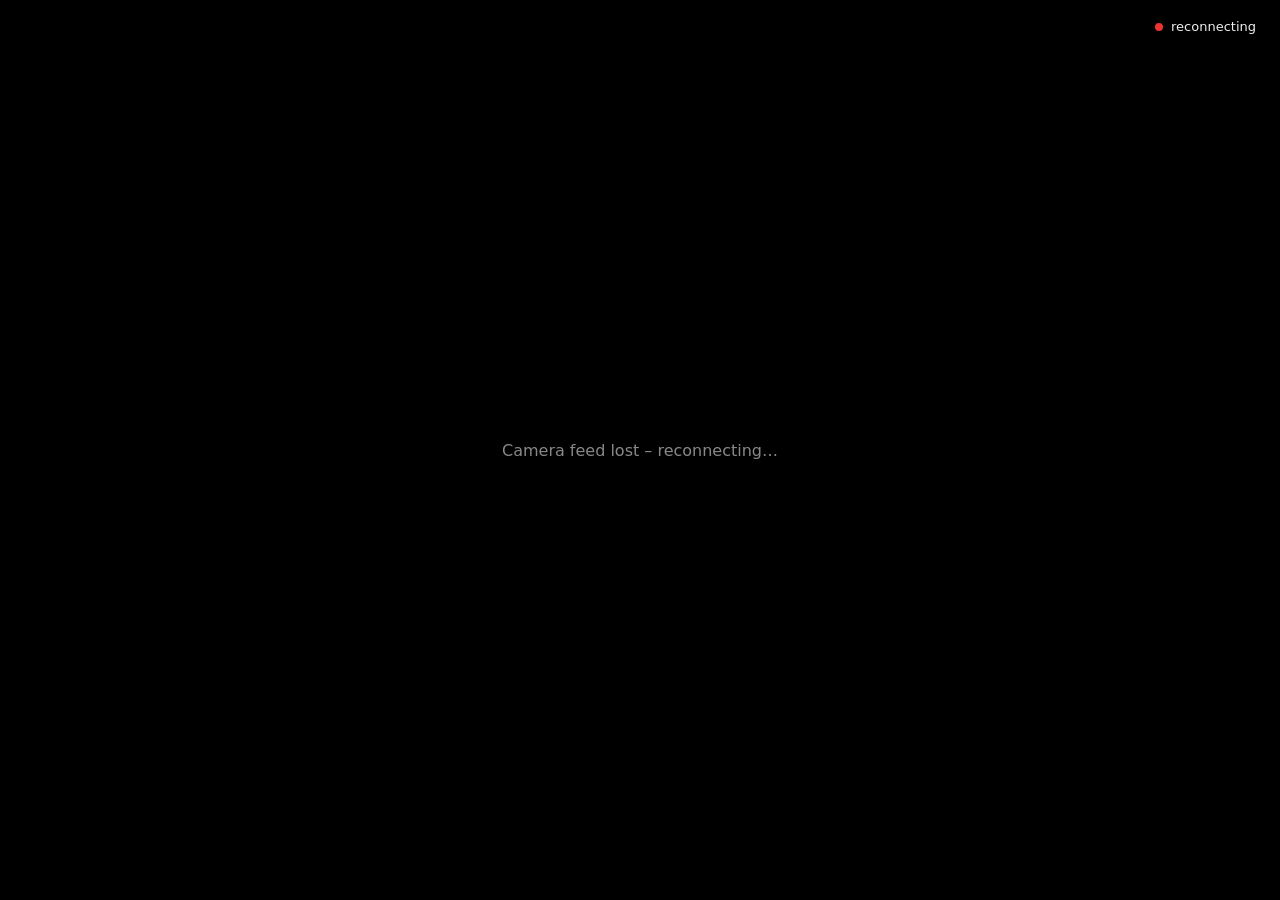
==== src/index.html @ fb7c7792 "Adding the ability to detect a person in the image" ====
<!doctype html>
<html lang="en">
<head>
<meta charset="utf-8">
<meta name="viewport" content="width=device-width, initial-scale=1">
<title>winnie-cam</title>
<style>
  :root { color-scheme: dark; }
  * { box-sizing: border-box; }
  html, body {
    height: 100%;
    margin: 0;
    background: #000;
    overflow: hidden;
  }
  body {
    display: flex;
    align-items: center;
    justify-content: center;
  }
  #feed {
    max-width: 100vw;
    max-height: 100vh;
    width: auto;
    height: auto;
    object-fit: contain;
    background: #000;
  }
  /* Positioned above #feed by DOM order (both non-static-vs-fixed still
     paint in source order among elements of the same stacking context), so
     no z-index bookkeeping is needed anywhere on this page. */
  #overlay {
    position: fixed;
    pointer-events: none;
    display: none;
  }
  #status {
    position: fixed;
    top: 12px;
    right: 12px;
    display: flex;
    align-items: center;
    gap: 8px;
    padding: 6px 12px;
    border-radius: 999px;
    background: rgba(0, 0, 0, 0.55);
    color: #eee;
    font: 13px/1.4 system-ui, sans-serif;
    backdrop-filter: blur(4px);
    transition: opacity 0.3s ease;
  }
  #status.ok { opacity: 0.35; }
  #dot {
    width: 8px;
    height: 8px;
    border-radius: 50%;
    background: #e33;
    transition: background 0.2s ease;
  }
  #status.ok #dot { background: #2ecc71; }
  /* Same recipe as #status, mirrored to the opposite corner. */
  #detect-toggle {
    position: fixed;
    top: 12px;
    left: 12px;
    display: none;
    align-items: center;
    gap: 8px;
    padding: 6px 12px;
    border: 0;
    border-radius: 999px;
    background: rgba(0, 0, 0, 0.55);
    color: #eee;
    font: 13px/1.4 system-ui, sans-serif;
    backdrop-filter: blur(4px);
    cursor: pointer;
    -webkit-tap-highlight-color: transparent;
    transition: opacity 0.3s ease;
  }
  #detect-toggle.on { opacity: 0.35; }
  #detect-dot {
    width: 8px;
    height: 8px;
    border-radius: 50%;
    background: #555;
    transition: background 0.2s ease;
  }
  #detect-toggle.on #detect-dot { background: #2ecc71; }
  #placeholder {
    position: fixed;
    inset: 0;
    display: flex;
    align-items: center;
    justify-content: center;
    color: #888;
    font: 16px system-ui, sans-serif;
    text-align: center;
    padding: 24px;
  }
</style>
</head>
<body>
  <div id="placeholder">Connecting to camera&hellip;</div>
  <img id="feed" alt="" style="display:none">
  <canvas id="overlay"></canvas>
  <div id="status"><span id="dot"></span><span id="label">connecting</span></div>
  <button id="detect-toggle" type="button"><span id="detect-dot"></span><span id="detect-label">detect</span></button>

<script>
(function () {
  const img = document.getElementById('feed');
  const placeholder = document.getElementById('placeholder');
  const status = document.getElementById('status');
  const label = document.getElementById('label');
  const canvas = document.getElementById('overlay');
  const ctx = canvas.getContext('2d');
  const toggle = document.getElementById('detect-toggle');

  const RECONNECT_DELAY_MS = 2000;
  const HEALTH_POLL_MS = 5000;
  const STALE_AFTER_SECS = 6;
  // How long a detection payload is trusted before the overlay clears it -
  // covers a dropped SSE connection that hasn't fired `onerror` yet, so a
  // stale box never sits over live video looking like a current result.
  const DETECTION_STALE_MS = 5000;

  let reconnectTimer = null;

  function setStatus(ok, text) {
    status.classList.toggle('ok', ok);
    label.textContent = text;
  }

  function connect() {
    // Cache-busting query param: an <img> won't re-request the same URL.
    img.src = '/stream.mjpeg?ts=' + Date.now();
  }

  img.addEventListener('load', function () {
    placeholder.style.display = 'none';
    img.style.display = '';
    setStatus(true, 'live');
    drawOverlay();
  });

  img.addEventListener('error', function () {
    img.style.display = 'none';
    placeholder.style.display = '';
    placeholder.textContent = 'Camera feed lost – reconnecting…';
    setStatus(false, 'reconnecting');
    if (reconnectTimer === null) {
      reconnectTimer = setTimeout(function () {
        reconnectTimer = null;
        connect();
      }, RECONNECT_DELAY_MS);
    }
  });

  // A stalled multipart connection doesn't always fire `error` (it can just
  // sit there with no new parts), so also poll /healthz and force a
  // reconnect if frames have stopped arriving. For a baby monitor, a frozen
  // frame that *looks* live is the worst failure mode, so this is worth the
  // extra request.
  async function pollHealth() {
    try {
      const res = await fetch('/healthz', { cache: 'no-store' });
      const data = await res.json();
      if (data.seconds_since_last_frame !== null && data.seconds_since_last_frame > STALE_AFTER_SECS) {
        setStatus(false, 'stale, reconnecting');
        connect();
      }
      // Only show the toggle once the server actually has detection
      // enabled - same poll that already runs every 5s, no extra request.
      // #detect-toggle's own CSS rule sets `display: none`, so clearing
      // the inline style (`= ''`) would just fall back to that rule and
      // never actually show it - it has to be set to the layout value the
      // rest of that rule assumes ('flex', for its `align-items`/`gap`).
      const available = data.detect && data.detect !== 'off';
      toggle.style.display = available ? 'flex' : 'none';
      if (!available && detectOpen()) stopDetect();
    } catch (e) {
      setStatus(false, 'server unreachable');
    }
  }

  // --- Detection overlay -----------------------------------------------
  //
  // The server streams normalized (0..1) box fractions over SSE at
  // /detections; this section's job is entirely coordinate mapping (source
  // frame fraction -> rendered pixel) and the toggle's on/off lifecycle.
  // Boxes are never computed here - only drawn.

  let es = null;
  let lastPayload = null;
  let lastPayloadAt = 0;

  function detectOpen() {
    return es !== null;
  }

  /// Where the *painted* image actually sits, in viewport pixels. #feed is
  /// `max-width:100vw; max-height:100vh; width:auto; height:auto;
  /// object-fit:contain` inside a flex-centered body - with width/height
  /// auto the element box is already aspect-fitted today, but this is
  /// written in the general object-fit:contain form anyway so it keeps
  /// working if that CSS ever changes to e.g. width:100%.
  function imageRect() {
    const r = img.getBoundingClientRect();
    const nw = img.naturalWidth, nh = img.naturalHeight;
    // naturalWidth/height are 0 while a reconnect is in flight, and the
    // element box can be zero-sized before the very first frame paints.
    if (!nw || !nh || !r.width || !r.height) return null;
    const s = Math.min(r.width / nw, r.height / nh);
    const dw = nw * s, dh = nh * s;
    return {
      left: r.left + (r.width - dw) / 2,
      top: r.top + (r.height - dh) / 2,
      width: dw,
      height: dh,
    };
  }

  /// Positions/sizes the canvas over the rendered image and returns that
  /// rect, or null (and hides the canvas) if there's nothing to draw over
  /// yet. `body { overflow: hidden }` means viewport coordinates from
  /// getBoundingClientRect() are usable directly with position:fixed - no
  /// scroll offset to account for.
  function syncCanvas() {
    const rect = imageRect();
    if (!rect) {
      canvas.style.display = 'none';
      return null;
    }
    const dpr = window.devicePixelRatio || 1;
    canvas.style.left = rect.left + 'px';
    canvas.style.top = rect.top + 'px';
    canvas.style.width = rect.width + 'px';
    canvas.style.height = rect.height + 'px';
    const bw = Math.round(rect.width * dpr), bh = Math.round(rect.height * dpr);
    // Assigning width/height clears the canvas - only touch it on a real
    // size change, and only after the CSS size above is already correct.
    if (canvas.width !== bw || canvas.height !== bh) {
      canvas.width = bw;
      canvas.height = bh;
    }
    ctx.setTransform(dpr, 0, 0, dpr, 0, 0); // draw in CSS pixels from here on
    // Same trap as the detect-toggle button: #overlay's own CSS rule sets
    // `display: none`, so clearing the inline style (`= ''`) falls straight
    // back to that rule and the canvas stays invisible - has to be set to
    // an actual displayed value.
    canvas.style.display = 'block';
    return rect;
  }

  function drawOverlay() {
    const rect = syncCanvas();
    if (!rect) return;
    ctx.clearRect(0, 0, rect.width, rect.height);
    if (!lastPayload || !lastPayload.dets) return;

    ctx.lineWidth = 2;
    ctx.strokeStyle = '#2ecc71'; // same green as #status.ok #dot
    ctx.font = '12px system-ui, sans-serif';
    ctx.textBaseline = 'top';

    for (const d of lastPayload.dets) {
      // Normalized 0..1 of the source frame -> rendered pixels. This is
      // exactly why the server normalizes: the client never learns the
      // capture resolution.
      const x = d.x * rect.width, y = d.y * rect.height;
      const w = d.w * rect.width, h = d.h * rect.height;
      ctx.strokeRect(x, y, w, h);

      const text = d.label + ' ' + Math.round(d.score * 100) + '%';
      const textWidth = ctx.measureText(text).width;
      const ty = Math.max(0, y - 16);
      ctx.fillStyle = 'rgba(0,0,0,0.55)';
      ctx.fillRect(x, ty, textWidth + 8, 16);
      ctx.fillStyle = '#eee';
      ctx.fillText(text, x + 4, ty + 2);
    }
  }

  function startDetect() {
    if (es) return;
    es = new EventSource('/detections');
    es.onmessage = function (e) {
      try {
        lastPayload = JSON.parse(e.data);
        lastPayloadAt = Date.now();
        drawOverlay();
      } catch (err) {
        // Malformed payload - ignore this tick rather than throw, an
        // EventSource error handler doesn't fire for a JSON.parse failure.
      }
    };
    es.onerror = function () {
      // EventSource retries on its own; just stop trusting stale boxes
      // until a message arrives again.
      lastPayload = null;
      drawOverlay();
    };
    toggle.classList.add('on');
    try { localStorage.setItem('winnie-detect', '1'); } catch (e) {}
  }

  function stopDetect() {
    if (es) {
      es.close();
      es = null;
    }
    lastPayload = null;
    drawOverlay();
    toggle.classList.remove('on');
    try { localStorage.setItem('winnie-detect', '0'); } catch (e) {}
  }

  toggle.addEventListener('click', function () {
    if (detectOpen()) stopDetect(); else startDetect();
  });

  window.addEventListener('resize', drawOverlay);
  if (window.ResizeObserver) {
    new ResizeObserver(drawOverlay).observe(img); // catches orientation change
  }

  // A backgrounded tab has no business keeping the Pi busy running
  // inference for a phone screen nobody's looking at.
  document.addEventListener('visibilitychange', function () {
    if (document.hidden) {
      if (es) { es.close(); es = null; }
    } else if (toggle.classList.contains('on')) {
      startDetect();
    }
  });

  // Never leave a phantom box sitting over live video if the SSE stream
  // goes quiet without ever firing `onerror`.
  setInterval(function () {
    if (lastPayload && Date.now() - lastPayloadAt > DETECTION_STALE_MS) {
      lastPayload = null;
      drawOverlay();
    }
  }, 1000);

  connect();
  setInterval(pollHealth, HEALTH_POLL_MS);
  pollHealth(); // don't wait 5s for the toggle to first appear

  let restoredOpen = false;
  try { restoredOpen = localStorage.getItem('winnie-detect') === '1'; } catch (e) {}
  if (restoredOpen) startDetect();
})();
</script>
</body>
</html>
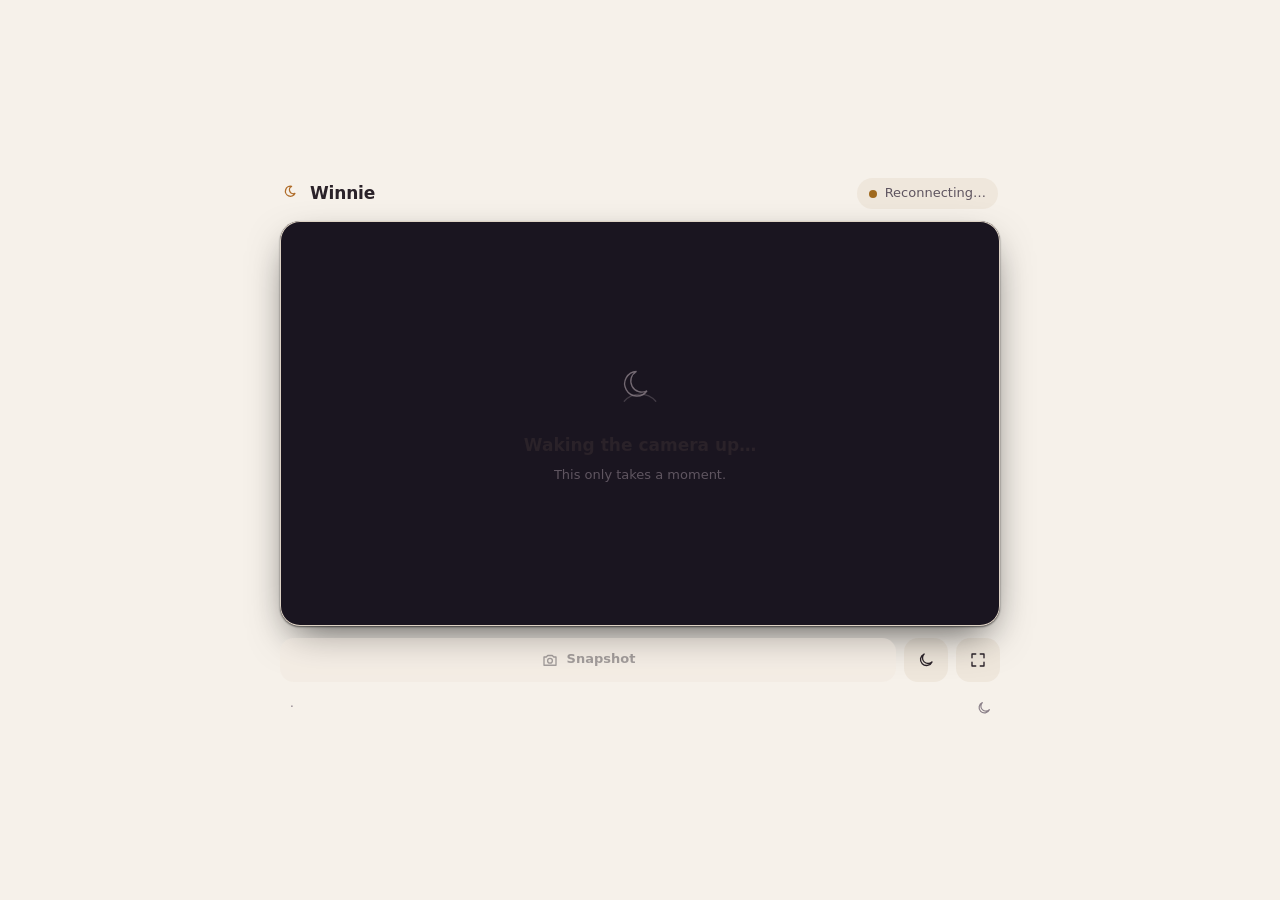
==== commit 0c5a8148: "Redesign viewer UI: warm dark theme, framed card layout Replace the full-bleed black debug page with" ====
--- a/src/index.html
+++ b/src/index.html
@@ -2,119 +2,361 @@
 <html lang="en">
 <head>
 <meta charset="utf-8">
-<meta name="viewport" content="width=device-width, initial-scale=1">
-<title>winnie-cam</title>
+<meta name="viewport" content="width=device-width, initial-scale=1, viewport-fit=cover">
+<meta name="apple-mobile-web-app-capable" content="yes">
+<meta name="apple-mobile-web-app-status-bar-style" content="black-translucent">
+<meta id="theme-color-meta" name="theme-color" content="#14101a">
+<title>Winnie</title>
+<link rel="icon" href="data:image/svg+xml,%3Csvg xmlns='http://www.w3.org/2000/svg' viewBox='0 0 32 32'%3E%3Crect width='32' height='32' rx='8' fill='%2314101a'/%3E%3Cpath d='M20.6 21.8a7 7 0 1 1-4.3-13 8 8 0 0 0 4.3 13z' fill='%23f0b072'/%3E%3C/svg%3E">
 <style>
-  :root { color-scheme: dark; }
+  :root {
+    color-scheme: dark;
+    --bg:          #14101a;
+    --bg-elev:     #1c1722;
+    --surface:     #221c29;
+    --surface-hi:  #2b2431;
+    --stage-bg:    #0d0a11;
+    --line:        #2f2735;
+
+    --text:        #efe6dd;
+    --text-dim:    #b3a79f;
+    --text-faint:  #7d7280;
+
+    --accent:      #f0b072;
+    --accent-hi:   #ffc98d;
+    --accent-wash: rgba(240, 176, 114, .16);
+
+    --ok:          #8fbf9f;
+    --ok-wash:     rgba(143, 191, 159, .28);
+    --warn:        #e0a86a;
+    --warn-wash:   rgba(224, 168, 106, .24);
+    --bad:         #d98b84;
+    --focus:       var(--accent);
+
+    --font: system-ui, -apple-system, "Segoe UI", Roboto, "Helvetica Neue", sans-serif;
+    --fs-xs: .75rem; --fs-sm: .8125rem; --fs-md: .9375rem; --fs-lg: 1.0625rem; --fs-xl: 1.25rem;
+    --sp-1: 4px; --sp-2: 8px; --sp-3: 12px; --sp-4: 16px; --sp-5: 24px; --sp-6: 32px;
+    --r-sm: 10px; --r-md: 14px; --r-lg: 20px; --r-full: 999px;
+    --shadow-card: 0 1px 2px rgba(0,0,0,.55), 0 16px 40px -12px rgba(0,0,0,.7);
+    --dim: 1;
+  }
+
+  /* Manual override wins in both directions; system preference only applies
+     when no override is set (:not([data-theme="dark"]) lets the dark
+     override fall through to :root's own dark tokens above). */
+  :root[data-theme="light"] {
+    color-scheme: light;
+    --bg:#f6f1ea; --bg-elev:#fffaf4; --surface:#efe7dc; --surface-hi:#e6dcd0;
+    --stage-bg:#1a1520; --line:#ddd2c4;
+    --text:#2a2229; --text-dim:#5f5560; --text-faint:#8a7f88;
+    --accent:#b06d2a; --accent-hi:#8f551d; --accent-wash:rgba(176,109,42,.14);
+    --ok:#4a7c5c; --ok-wash:rgba(74,124,92,.20);
+    --warn:#a06a1f; --warn-wash:rgba(160,106,31,.18); --bad:#a4453d;
+  }
+  @media (prefers-color-scheme: light) {
+    :root:not([data-theme="dark"]) {
+      color-scheme: light;
+      --bg:#f6f1ea; --bg-elev:#fffaf4; --surface:#efe7dc; --surface-hi:#e6dcd0;
+      --stage-bg:#1a1520; --line:#ddd2c4;
+      --text:#2a2229; --text-dim:#5f5560; --text-faint:#8a7f88;
+      --accent:#b06d2a; --accent-hi:#8f551d; --accent-wash:rgba(176,109,42,.14);
+      --ok:#4a7c5c; --ok-wash:rgba(74,124,92,.20);
+      --warn:#a06a1f; --warn-wash:rgba(160,106,31,.18); --bad:#a4453d;
+    }
+  }
+
   * { box-sizing: border-box; }
-  html, body {
-    height: 100%;
-    margin: 0;
-    background: #000;
+
+  /* The UA's default `[hidden]{display:none}` rule loses to ANY author
+     `display` declaration (e.g. .btn's `display:inline-flex`), so without
+     !important here, elements toggled via the `hidden` DOM property would
+     stay visible whenever a more specific rule also sets `display`. */
+  [hidden] { display: none !important; }
+
+  html, body { margin: 0; }
+  body {
+    min-height: 100dvh;
+    background: var(--bg);
+    color: var(--text);
+    font: var(--fs-md) / 1.45 var(--font);
+    display: grid;
+    place-items: center;
+    padding: max(var(--sp-4), env(safe-area-inset-top)) var(--sp-4)
+             max(var(--sp-4), env(safe-area-inset-bottom));
+  }
+
+  .app {
+    width: 100%;
+    max-width: 720px;
+    display: grid;
+    gap: var(--sp-3);
+    --chrome-h: 210px;
+    filter: brightness(var(--dim, 1));
+    transition: filter .25s ease;
+  }
+
+  .bar { display: flex; align-items: center; justify-content: space-between; padding: 0 2px; }
+  .brand { display: flex; align-items: center; gap: var(--sp-2); font-size: var(--fs-lg); font-weight: 600; letter-spacing: -.01em; }
+  .brand .mark { color: var(--accent); }
+
+  .status {
+    margin: 0; display: inline-flex; align-items: center; gap: var(--sp-2);
+    padding: 6px 12px; border-radius: var(--r-full);
+    background: var(--surface); color: var(--text-dim);
+    font-size: var(--fs-sm); line-height: 1.4;
+    transition: opacity .3s ease, background .2s ease, color .2s ease;
+  }
+  .status.is-live { opacity: .65; }
+
+  .dot {
+    width: 8px; height: 8px; border-radius: 50%; flex: none;
+    background: var(--text-faint);
+    transition: background .2s ease, box-shadow .2s ease;
+  }
+  #status.is-live .dot { background: var(--ok); box-shadow: 0 0 0 4px var(--ok-wash); }
+  #status.is-wait .dot { background: var(--warn); animation: pulse 1.6s ease-in-out infinite; }
+  #status.is-bad  .dot { background: var(--bad); }
+  .btn.on .dot { background: var(--ok); box-shadow: 0 0 0 4px var(--ok-wash); }
+
+  @keyframes pulse { 0%, 100% { opacity: 1; } 50% { opacity: .4; } }
+
+  /* No transform/scale/zoom may be applied to .stage or anything between it
+     and #feed: getBoundingClientRect() reports post-transform pixels while
+     an absolutely-positioned child's left/top are pre-transform local
+     pixels, so a transform anywhere in this chain would silently desync the
+     detection overlay from the video. Animate opacity instead of scale for
+     any entry transition here. */
+  .stage {
+    position: relative;
+    isolation: isolate;
     overflow: hidden;
-  }
-  body {
-    display: flex;
-    align-items: center;
-    justify-content: center;
-  }
-  #feed {
-    max-width: 100vw;
-    max-height: 100vh;
-    width: auto;
-    height: auto;
-    object-fit: contain;
-    background: #000;
-  }
-  /* Positioned above #feed by DOM order (both non-static-vs-fixed still
-     paint in source order among elements of the same stacking context), so
-     no z-index bookkeeping is needed anywhere on this page. */
-  #overlay {
-    position: fixed;
-    pointer-events: none;
+    aspect-ratio: var(--ar, 16 / 9);
+    width: min(100%, calc((100dvh - var(--chrome-h)) * var(--ar-num, 1.7778)));
+    margin-inline: auto;
+    border-radius: var(--r-lg);
+    background: var(--stage-bg);
+    box-shadow: var(--shadow-card), inset 0 0 0 1px var(--line);
+  }
+  .stage:fullscreen, .stage:-webkit-full-screen, body.immersive .stage {
+    width: 100vw; height: 100dvh; max-width: none; aspect-ratio: auto;
+    border-radius: 0; box-shadow: none; background: #000;
+    filter: brightness(var(--dim, 1)); /* top-layer fullscreen doesn't inherit .app's filter */
+  }
+  body.immersive .stage { position: fixed; inset: 0; z-index: 100; }
+  body.immersive .bar, body.immersive .controls, body.immersive .stats, body.immersive .motion-panel {
     display: none;
   }
-  #status {
-    position: fixed;
-    top: 12px;
-    right: 12px;
-    display: flex;
-    align-items: center;
-    gap: 8px;
-    padding: 6px 12px;
-    border-radius: 999px;
-    background: rgba(0, 0, 0, 0.55);
-    color: #eee;
-    font: 13px/1.4 system-ui, sans-serif;
-    backdrop-filter: blur(4px);
-    transition: opacity 0.3s ease;
-  }
-  #status.ok { opacity: 0.35; }
-  #dot {
-    width: 8px;
-    height: 8px;
-    border-radius: 50%;
-    background: #e33;
-    transition: background 0.2s ease;
-  }
-  #status.ok #dot { background: #2ecc71; }
-  /* Same recipe as #status, mirrored to the opposite corner. */
-  #detect-toggle {
-    position: fixed;
-    top: 12px;
-    left: 12px;
-    display: none;
-    align-items: center;
-    gap: 8px;
-    padding: 6px 12px;
-    border: 0;
-    border-radius: 999px;
-    background: rgba(0, 0, 0, 0.55);
-    color: #eee;
-    font: 13px/1.4 system-ui, sans-serif;
-    backdrop-filter: blur(4px);
-    cursor: pointer;
+
+  #feed { display: block; width: 100%; height: 100%; object-fit: contain; background: var(--stage-bg); }
+  #overlay { position: absolute; top: 0; left: 0; pointer-events: none; }
+
+  .placeholder {
+    position: absolute; inset: 0;
+    display: flex; flex-direction: column; align-items: center; justify-content: center;
+    gap: var(--sp-2); text-align: center; padding: var(--sp-5);
+    color: var(--text-dim);
+  }
+  .placeholder svg { color: var(--text-faint); margin-bottom: var(--sp-2); }
+  .ph-title { margin: 0; font-size: var(--fs-lg); color: var(--text); font-weight: 600; }
+  .ph-sub { margin: 0; font-size: var(--fs-sm); color: var(--text-dim); max-width: 32ch; }
+
+  .stage-btn {
+    position: absolute; top: var(--sp-3); right: var(--sp-3);
+    display: grid; place-items: center; width: 40px; height: 40px;
+    border: 0; border-radius: var(--r-full);
+    background: rgba(10, 8, 13, .55); color: #efe6dd;
+    backdrop-filter: blur(4px); cursor: pointer; -webkit-tap-highlight-color: transparent;
+  }
+
+  .controls { display: flex; gap: var(--sp-2); }
+  .btn {
+    display: inline-flex; align-items: center; justify-content: center; gap: var(--sp-2);
+    min-height: 44px; padding: 0 var(--sp-4); border: 0; border-radius: var(--r-md);
+    background: var(--surface); color: var(--text); font: inherit; font-size: var(--fs-sm); font-weight: 600;
+    text-decoration: none; cursor: pointer; -webkit-tap-highlight-color: transparent;
+    transition: background .15s ease, color .15s ease, opacity .15s ease;
+  }
+  .btn:hover { background: var(--surface-hi); }
+  .btn.on { background: var(--accent-wash); color: var(--accent-hi); }
+  .btn-wide { flex: 1 1 0; }
+  .btn-icon { flex: 0 0 44px; padding: 0; }
+  .btn[aria-disabled="true"] { opacity: .4; pointer-events: none; }
+  .btn[aria-pressed="true"] { background: var(--accent-wash); color: var(--accent-hi); }
+
+  .stats {
+    display: flex; align-items: center; flex-wrap: wrap;
+    padding: 0 2px; font-size: var(--fs-xs); color: var(--text-dim);
+    font-variant-numeric: tabular-nums;
+  }
+  .stat + .stat::before { content: '\00b7'; color: var(--text-faint); margin: 0 var(--sp-2); }
+  .ghost {
+    margin-left: auto; border: 0; background: transparent; color: var(--text-faint); cursor: pointer;
+    display: grid; place-items: center; width: 28px; height: 28px; border-radius: var(--r-full);
     -webkit-tap-highlight-color: transparent;
-    transition: opacity 0.3s ease;
-  }
-  #detect-toggle.on { opacity: 0.35; }
-  #detect-dot {
-    width: 8px;
-    height: 8px;
-    border-radius: 50%;
-    background: #555;
-    transition: background 0.2s ease;
-  }
-  #detect-toggle.on #detect-dot { background: #2ecc71; }
-  #placeholder {
-    position: fixed;
-    inset: 0;
-    display: flex;
-    align-items: center;
-    justify-content: center;
-    color: #888;
-    font: 16px system-ui, sans-serif;
-    text-align: center;
-    padding: 24px;
+  }
+  .ghost:hover { color: var(--text-dim); background: var(--surface); }
+
+  /* Motion rides the same footer stat row as presence, but as a button: it
+     expands/collapses .motion-panel below. Amber, not red/green - "moving"
+     isn't an error state the way a lost stream is, so it shouldn't borrow
+     #status's red/green vocabulary (kept from the original activity panel's
+     design intent). */
+  .motion-btn {
+    display: inline-flex; align-items: center; gap: 6px;
+    border: 0; background: transparent; padding: 0; margin: 0;
+    color: inherit; font: inherit; font-size: var(--fs-xs); cursor: pointer;
+    -webkit-tap-highlight-color: transparent;
+  }
+  .motion-btn .dot { background: var(--text-faint); }
+  .motion-btn.active { color: var(--warn); }
+  .motion-btn.active .dot {
+    background: var(--warn);
+    box-shadow: 0 0 0 4px var(--warn-wash);
+    animation: pulse 1.6s ease-in-out infinite;
+  }
+
+  .motion-panel {
+    background: var(--surface);
+    border-radius: var(--r-md);
+    padding: var(--sp-3) var(--sp-4);
+    box-shadow: var(--shadow-card);
+  }
+  .motion-panel-head {
+    display: flex; align-items: baseline; justify-content: space-between;
+    margin-bottom: var(--sp-2);
+  }
+  .motion-panel-title {
+    margin: 0; font-size: var(--fs-xs); font-weight: 600;
+    text-transform: uppercase; letter-spacing: .04em; color: var(--text-faint);
+  }
+  .motion-total { font-size: var(--fs-xs); color: var(--text-faint); font-variant-numeric: tabular-nums; }
+  #motion-list {
+    list-style: none; margin: 0; padding: 0;
+    display: flex; flex-direction: column; gap: var(--sp-1);
+    max-height: 160px; overflow-y: auto;
+    font-size: var(--fs-sm); color: var(--text-dim);
+    font-variant-numeric: tabular-nums;
+  }
+  #motion-list li.motion-empty { color: var(--text-faint); font-style: italic; }
+
+  :focus-visible { outline: 2px solid var(--focus); outline-offset: 2px; }
+  :focus:not(:focus-visible) { outline: none; }
+
+  @media (prefers-reduced-motion: reduce) {
+    *, ::before, ::after {
+      animation-duration: .01ms !important;
+      animation-iteration-count: 1 !important;
+      transition-duration: .01ms !important;
+    }
   }
 </style>
 </head>
 <body>
-  <div id="placeholder">Connecting to camera&hellip;</div>
-  <img id="feed" alt="" style="display:none">
-  <canvas id="overlay"></canvas>
-  <div id="status"><span id="dot"></span><span id="label">connecting</span></div>
-  <button id="detect-toggle" type="button"><span id="detect-dot"></span><span id="detect-label">detect</span></button>
+  <div class="app">
+    <header class="bar">
+      <div class="brand">
+        <svg class="mark" width="20" height="20" viewBox="0 0 24 24" fill="none" stroke="currentColor" stroke-width="1.6" stroke-linecap="round" stroke-linejoin="round" aria-hidden="true">
+          <path d="M15.5 12.5A6 6 0 1 1 11.5 4a4.7 4.7 0 0 0 4 8.5z"/>
+        </svg>
+        <span>Winnie</span>
+      </div>
+      <p id="status" class="status" role="status" aria-live="polite">
+        <span id="dot" class="dot"></span><span id="label">Connecting&hellip;</span>
+      </p>
+    </header>
+
+    <div id="stage" class="stage">
+      <img id="feed" alt="Live view of Winnie's room" hidden>
+      <canvas id="overlay" aria-hidden="true" hidden></canvas>
+      <div id="placeholder" class="placeholder">
+        <svg width="56" height="56" viewBox="0 0 64 64" fill="none" stroke="currentColor" stroke-width="1.5" stroke-linecap="round" aria-hidden="true">
+          <path d="M40 34A14 14 0 1 1 28 12a11 11 0 0 0 12 22z" opacity=".8"/>
+          <path d="M14 46a24 24 0 0 1 36 0" opacity=".35"/>
+        </svg>
+        <p id="ph-title" class="ph-title">Waking the camera up&hellip;</p>
+        <p id="ph-sub" class="ph-sub">This only takes a moment.</p>
+      </div>
+      <button id="exit-immersive" class="stage-btn" type="button" aria-label="Exit fullscreen" hidden>
+        <svg width="18" height="18" viewBox="0 0 24 24" fill="none" stroke="currentColor" stroke-width="2" stroke-linecap="round" aria-hidden="true"><path d="M6 6l12 12M18 6L6 18"/></svg>
+      </button>
+    </div>
+
+    <div class="controls">
+      <button id="detect-toggle" class="btn btn-wide" type="button" aria-pressed="false" title="Also enables motion alerts" hidden>
+        <span id="detect-dot" class="dot"></span><span id="detect-label">Detect</span>
+      </button>
+      <a id="snap" class="btn btn-wide" href="/snapshot.jpg" download="winnie.jpg" aria-disabled="true">
+        <svg width="18" height="18" viewBox="0 0 24 24" fill="none" stroke="currentColor" stroke-width="1.8" stroke-linecap="round" stroke-linejoin="round" aria-hidden="true">
+          <path d="M4 8h3l2-2h6l2 2h3v11H4z"/><circle cx="12" cy="13" r="3.2"/>
+        </svg>
+        <span>Snapshot</span>
+      </a>
+      <button id="dim" class="btn btn-icon" type="button" aria-pressed="false" aria-label="Dim screen">
+        <svg width="18" height="18" viewBox="0 0 24 24" fill="none" stroke="currentColor" stroke-width="1.8" stroke-linecap="round" stroke-linejoin="round" aria-hidden="true">
+          <path d="M20 14.5A8 8 0 1 1 9.5 4a6.5 6.5 0 0 0 10.5 10.5z"/>
+        </svg>
+      </button>
+      <button id="full" class="btn btn-icon" type="button" aria-pressed="false" aria-label="Fullscreen">
+        <svg width="18" height="18" viewBox="0 0 24 24" fill="none" stroke="currentColor" stroke-width="1.8" stroke-linecap="round" stroke-linejoin="round" aria-hidden="true">
+          <path d="M4 9V4h5M20 9V4h-5M4 15v5h5M20 15v5h-5"/>
+        </svg>
+      </button>
+    </div>
+
+    <footer class="stats">
+      <span id="stat-since" class="stat"></span>
+      <span id="stat-fps" class="stat" hidden></span>
+      <span id="stat-viewers" class="stat"></span>
+      <span id="stat-presence" class="stat" hidden></span>
+      <span id="motion-wrap" class="stat" hidden>
+        <button id="stat-motion" class="motion-btn" type="button" aria-expanded="false" aria-controls="motion-panel">
+          <span id="motion-dot" class="dot"></span><span id="motion-label">Still</span>
+        </button>
+      </span>
+      <button id="theme" class="ghost" type="button" aria-label="Switch to light theme">
+        <svg width="16" height="16" viewBox="0 0 24 24" fill="none" stroke="currentColor" stroke-width="1.8" stroke-linecap="round" stroke-linejoin="round" aria-hidden="true">
+          <path d="M20 14.5A8 8 0 1 1 9.5 4a6.5 6.5 0 0 0 10.5 10.5z"/>
+        </svg>
+      </button>
+    </footer>
+
+    <div id="motion-panel" class="motion-panel" role="region" aria-label="Recent motion activity" hidden>
+      <div class="motion-panel-head">
+        <p class="motion-panel-title">Recent activity</p>
+        <span id="motion-total" class="motion-total"></span>
+      </div>
+      <ul id="motion-list"><li class="motion-empty">No motion yet</li></ul>
+    </div>
+  </div>
 
 <script>
 (function () {
+  const stage = document.getElementById('stage');
   const img = document.getElementById('feed');
   const placeholder = document.getElementById('placeholder');
-  const status = document.getElementById('status');
+  const phTitle = document.getElementById('ph-title');
+  const phSub = document.getElementById('ph-sub');
+  const statusEl = document.getElementById('status');
   const label = document.getElementById('label');
   const canvas = document.getElementById('overlay');
   const ctx = canvas.getContext('2d');
   const toggle = document.getElementById('detect-toggle');
+  const exitImmersiveBtn = document.getElementById('exit-immersive');
+  const snap = document.getElementById('snap');
+  const dimBtn = document.getElementById('dim');
+  const fullBtn = document.getElementById('full');
+  const themeBtn = document.getElementById('theme');
+  const themeColorMeta = document.getElementById('theme-color-meta');
+  const statSince = document.getElementById('stat-since');
+  const statFps = document.getElementById('stat-fps');
+  const statViewers = document.getElementById('stat-viewers');
+  const statPresence = document.getElementById('stat-presence');
+  const motionWrap = document.getElementById('motion-wrap');
+  const motionBtn = document.getElementById('stat-motion');
+  const motionLabel = document.getElementById('motion-label');
+  const motionPanel = document.getElementById('motion-panel');
+  const motionList = document.getElementById('motion-list');
+  const motionTotal = document.getElementById('motion-total');
 
   const RECONNECT_DELAY_MS = 2000;
   const HEALTH_POLL_MS = 5000;
@@ -125,10 +367,31 @@
   const DETECTION_STALE_MS = 5000;
 
   let reconnectTimer = null;
-
-  function setStatus(ok, text) {
-    status.classList.toggle('ok', ok);
-    label.textContent = text;
+  let hadFrames = false;
+  let zeroFramesSince = null;
+
+  const PH = {
+    waking:      { title: 'Waking the camera up…', sub: 'This only takes a moment.' },
+    lost:        { title: 'Lost the picture', sub: 'Reconnecting on its own — hang tight.' },
+    noCamera:    { title: 'No camera picture yet', sub: 'The camera may still be starting, or unplugged.' },
+    unreachable: { title: 'Can’t reach the monitor', sub: 'Check that the Pi is on and you’re on the same Wi-Fi.' },
+  };
+  function setPlaceholder(title, sub) {
+    phTitle.textContent = title;
+    phSub.textContent = sub;
+  }
+
+  const STATES = {
+    connecting:   { text: 'Connecting…',                   cls: 'is-wait' },
+    live:         { text: 'Live',                               cls: 'is-live' },
+    reconnecting: { text: 'Reconnecting…',                 cls: 'is-wait' },
+    stale:        { text: 'Feed stalled — retrying…', cls: 'is-wait' },
+    offline:      { text: 'Can’t reach the camera',        cls: 'is-bad'  },
+  };
+  function setStatus(key) {
+    const s = STATES[key] || STATES.connecting;
+    statusEl.className = 'status ' + s.cls;
+    label.textContent = s.text;
   }
 
   function connect() {
@@ -137,17 +400,25 @@
   }
 
   img.addEventListener('load', function () {
-    placeholder.style.display = 'none';
-    img.style.display = '';
-    setStatus(true, 'live');
+    placeholder.hidden = true;
+    img.hidden = false;
+    setStatus('live');
+    hadFrames = true;
+    if (img.naturalWidth && img.naturalHeight) {
+      stage.style.setProperty('--ar', img.naturalWidth + ' / ' + img.naturalHeight);
+      stage.style.setProperty('--ar-num', String(img.naturalWidth / img.naturalHeight));
+    }
     drawOverlay();
   });
 
   img.addEventListener('error', function () {
-    img.style.display = 'none';
-    placeholder.style.display = '';
-    placeholder.textContent = 'Camera feed lost – reconnecting…';
-    setStatus(false, 'reconnecting');
+    img.hidden = true;
+    placeholder.hidden = false;
+    setPlaceholder(
+      hadFrames ? PH.lost.title : PH.waking.title,
+      hadFrames ? PH.lost.sub : PH.waking.sub
+    );
+    setStatus('reconnecting');
     if (reconnectTimer === null) {
       reconnectTimer = setTimeout(function () {
         reconnectTimer = null;
@@ -165,22 +436,96 @@
     try {
       const res = await fetch('/healthz', { cache: 'no-store' });
       const data = await res.json();
+      updateStats(data);
+
+      if (data.frames_captured > 0) {
+        hadFrames = true;
+        zeroFramesSince = null;
+      } else if (zeroFramesSince === null) {
+        zeroFramesSince = Date.now();
+      }
+      snap.setAttribute('aria-disabled', data.frames_captured > 0 ? 'false' : 'true');
+
       if (data.seconds_since_last_frame !== null && data.seconds_since_last_frame > STALE_AFTER_SECS) {
-        setStatus(false, 'stale, reconnecting');
+        setStatus('stale');
+        setPlaceholder(
+          hadFrames ? PH.lost.title : PH.waking.title,
+          hadFrames ? PH.lost.sub : PH.waking.sub
+        );
+        img.hidden = true;
+        placeholder.hidden = false;
         connect();
+      } else if (data.frames_captured === 0 && zeroFramesSince !== null && Date.now() - zeroFramesSince > 15000) {
+        setPlaceholder(PH.noCamera.title, PH.noCamera.sub);
       }
-      // Only show the toggle once the server actually has detection
-      // enabled - same poll that already runs every 5s, no extra request.
-      // #detect-toggle's own CSS rule sets `display: none`, so clearing
-      // the inline style (`= ''`) would just fall back to that rule and
-      // never actually show it - it has to be set to the layout value the
-      // rest of that rule assumes ('flex', for its `align-items`/`gap`).
-      const available = data.detect && data.detect !== 'off';
-      toggle.style.display = available ? 'flex' : 'none';
+
+      // Only show the toggle once the server actually has a usable model -
+      // same poll that already runs every 5s, no extra request. Deliberately
+      // *not* `data.detect !== 'off'`: that would also count 'loading' and
+      // 'error' as available, and a model that failed to load never sends
+      // a single box - the toggle would look functional but do nothing.
+      const available = data.detect === 'ready';
+      toggle.hidden = !available;
       if (!available && detectOpen()) stopDetect();
+
+      // Motion has no separate flag server-side - it rides along with
+      // person detection (see --detect's help text) - so it uses the same
+      // `available` gate as the toggle above rather than its own check.
+      motionWrap.hidden = !available;
+      if (available) {
+        setMotionState(data.motion === 'active');
+        motionTotal.textContent = data.motion_events > 0 ? data.motion_events + ' total' : '';
+      } else {
+        motionPanel.hidden = true;
+        motionBtn.setAttribute('aria-expanded', 'false');
+      }
     } catch (e) {
-      setStatus(false, 'server unreachable');
-    }
+      setStatus('offline');
+      setPlaceholder(PH.unreachable.title, PH.unreachable.sub);
+      img.hidden = true;
+      placeholder.hidden = false;
+    }
+  }
+
+  // --- Footer stats -------------------------------------------------------
+
+  let fpsPrev = null; // { frames, t }
+  function fmtFps(framesCaptured) {
+    const now = Date.now();
+    let text = '';
+    if (fpsPrev) {
+      const dt = (now - fpsPrev.t) / 1000;
+      const df = framesCaptured - fpsPrev.frames;
+      if (dt > 0 && df >= 0) text = Math.round(df / dt) + ' fps';
+    }
+    fpsPrev = { frames: framesCaptured, t: now };
+    return text;
+  }
+
+  function fmtSince(uptimeSecs) {
+    if (uptimeSecs < 60) return 'Just started';
+    if (uptimeSecs >= 86400) {
+      const d = Math.floor(uptimeSecs / 86400);
+      const h = Math.floor((uptimeSecs % 86400) / 3600);
+      return 'Watching for ' + d + 'd' + (h ? ' ' + h + 'h' : '');
+    }
+    const start = new Date(Date.now() - uptimeSecs * 1000);
+    return 'Watching since ' + start.toLocaleTimeString([], { hour: 'numeric', minute: '2-digit' });
+  }
+
+  function updateStats(data) {
+    statSince.textContent = fmtSince(data.uptime_secs);
+    const fps = fmtFps(data.frames_captured);
+    statFps.textContent = fps;
+    statFps.hidden = !fps;
+    const v = data.subscribers;
+    statViewers.textContent = v === 1 ? '1 viewer' : v + ' viewers';
+  }
+
+  function setPresence(dets) {
+    if (!detectOpen()) { statPresence.hidden = true; return; }
+    statPresence.hidden = false;
+    statPresence.textContent = dets ? (dets.length ? 'person detected' : 'no person detected') : 'checking…';
   }
 
   // --- Detection overlay -----------------------------------------------
@@ -198,37 +543,49 @@
     return es !== null;
   }
 
-  /// Where the *painted* image actually sits, in viewport pixels. #feed is
-  /// `max-width:100vw; max-height:100vh; width:auto; height:auto;
-  /// object-fit:contain` inside a flex-centered body - with width/height
-  /// auto the element box is already aspect-fitted today, but this is
-  /// written in the general object-fit:contain form anyway so it keeps
-  /// working if that CSS ever changes to e.g. width:100%.
+  let paintTokens = null;
+  function readPaintTokens() {
+    const cs = getComputedStyle(document.documentElement);
+    paintTokens = {
+      ok: cs.getPropertyValue('--ok').trim() || '#8fbf9f',
+      text: cs.getPropertyValue('--text').trim() || '#efe6dd',
+    };
+  }
+
+  /// Painted-image rect in coordinates local to #stage - assignable straight
+  /// to an absolutely-positioned child's left/top. Both source rects come
+  /// from getBoundingClientRect (viewport space), so their difference is
+  /// scroll-independent; that's what lets the page scroll instead of forcing
+  /// `overflow:hidden` on body. clientLeft/clientTop subtract any stage
+  /// border, because an abspos child is placed against the *padding* box
+  /// while getBoundingClientRect reports the *border* box.
+  ///
+  /// The object-fit:contain term is NOT vestigial: normal layout matches the
+  /// stage's aspect-ratio to the frame's so it evaluates to zero, but
+  /// fullscreen/immersive give the stage the screen's ratio and this is the
+  /// only thing that keeps boxes aligned there.
   function imageRect() {
+    const nw = img.naturalWidth, nh = img.naturalHeight;
+    if (!nw || !nh) return null;
     const r = img.getBoundingClientRect();
-    const nw = img.naturalWidth, nh = img.naturalHeight;
-    // naturalWidth/height are 0 while a reconnect is in flight, and the
-    // element box can be zero-sized before the very first frame paints.
-    if (!nw || !nh || !r.width || !r.height) return null;
+    const sr = stage.getBoundingClientRect();
+    if (!r.width || !r.height) return null;
     const s = Math.min(r.width / nw, r.height / nh);
     const dw = nw * s, dh = nh * s;
     return {
-      left: r.left + (r.width - dw) / 2,
-      top: r.top + (r.height - dh) / 2,
+      left: (r.left - sr.left - stage.clientLeft) + (r.width - dw) / 2,
+      top: (r.top - sr.top - stage.clientTop) + (r.height - dh) / 2,
       width: dw,
       height: dh,
     };
   }
 
   /// Positions/sizes the canvas over the rendered image and returns that
-  /// rect, or null (and hides the canvas) if there's nothing to draw over
-  /// yet. `body { overflow: hidden }` means viewport coordinates from
-  /// getBoundingClientRect() are usable directly with position:fixed - no
-  /// scroll offset to account for.
+  /// rect, or null (and hides the canvas) if there's nothing to draw over yet.
   function syncCanvas() {
     const rect = imageRect();
     if (!rect) {
-      canvas.style.display = 'none';
+      canvas.hidden = true;
       return null;
     }
     const dpr = window.devicePixelRatio || 1;
@@ -244,24 +601,23 @@
       canvas.height = bh;
     }
     ctx.setTransform(dpr, 0, 0, dpr, 0, 0); // draw in CSS pixels from here on
-    // Same trap as the detect-toggle button: #overlay's own CSS rule sets
-    // `display: none`, so clearing the inline style (`= ''`) falls straight
-    // back to that rule and the canvas stays invisible - has to be set to
-    // an actual displayed value.
-    canvas.style.display = 'block';
+    canvas.hidden = false;
     return rect;
   }
 
   function drawOverlay() {
     const rect = syncCanvas();
+    setPresence(lastPayload && lastPayload.dets);
     if (!rect) return;
     ctx.clearRect(0, 0, rect.width, rect.height);
     if (!lastPayload || !lastPayload.dets) return;
+    if (!paintTokens) readPaintTokens();
 
     ctx.lineWidth = 2;
-    ctx.strokeStyle = '#2ecc71'; // same green as #status.ok #dot
+    ctx.strokeStyle = paintTokens.ok;
     ctx.font = '12px system-ui, sans-serif';
     ctx.textBaseline = 'top';
+    const hasRound = typeof ctx.roundRect === 'function';
 
     for (const d of lastPayload.dets) {
       // Normalized 0..1 of the source frame -> rendered pixels. This is
@@ -269,17 +625,113 @@
       // capture resolution.
       const x = d.x * rect.width, y = d.y * rect.height;
       const w = d.w * rect.width, h = d.h * rect.height;
-      ctx.strokeRect(x, y, w, h);
+      ctx.beginPath();
+      if (hasRound) ctx.roundRect(x, y, w, h, 6); else ctx.rect(x, y, w, h);
+      ctx.stroke();
 
       const text = d.label + ' ' + Math.round(d.score * 100) + '%';
       const textWidth = ctx.measureText(text).width;
-      const ty = Math.max(0, y - 16);
+      const ty = Math.max(0, y - 18);
       ctx.fillStyle = 'rgba(0,0,0,0.55)';
-      ctx.fillRect(x, ty, textWidth + 8, 16);
-      ctx.fillStyle = '#eee';
+      ctx.beginPath();
+      if (hasRound) ctx.roundRect(x, ty, textWidth + 8, 16, 4); else ctx.rect(x, ty, textWidth + 8, 16);
+      ctx.fill();
+      ctx.fillStyle = paintTokens.text;
       ctx.fillText(text, x + 4, ty + 2);
     }
   }
+
+  // --- Motion (activity) --------------------------------------------------
+  //
+  // The server streams motion_started/motion_stopped events over SSE at
+  // /events, plus a `snapshot` event on connect carrying recent history from
+  // its ring buffer. This section only renders what the server decided -
+  // all the debouncing/thresholding happens server-side. Motion has no
+  // switch of its own (see --detect's help text), so its SSE connection
+  // rides the Detect toggle's lifecycle below rather than getting a second
+  // button.
+
+  const MAX_MOTION_ITEMS = 6;
+  let eventsSource = null;
+  let motionEvents = [];
+
+  function formatClockTime(unixMs) {
+    return new Date(unixMs).toLocaleTimeString([], {
+      hour: 'numeric', minute: '2-digit', second: '2-digit',
+    });
+  }
+
+  function formatMotionDuration(ms) {
+    if (ms < 1000) return ms + 'ms';
+    const s = ms / 1000;
+    return (s >= 10 ? Math.round(s) : s.toFixed(1)) + 's';
+  }
+
+  function renderMotionList() {
+    motionList.innerHTML = '';
+    if (motionEvents.length === 0) {
+      const li = document.createElement('li');
+      li.className = 'motion-empty';
+      li.textContent = 'No motion yet';
+      motionList.appendChild(li);
+      return;
+    }
+    // Newest first, capped so the list can't grow without bound.
+    const recent = motionEvents.slice(-MAX_MOTION_ITEMS).reverse();
+    for (const e of recent) {
+      const li = document.createElement('li');
+      li.textContent = e.kind === 'started'
+        ? formatClockTime(e.at) + ' — started moving'
+        : formatClockTime(e.at) + ' — settled (' + formatMotionDuration(e.duration_ms || 0) + ')';
+      motionList.appendChild(li);
+    }
+  }
+
+  function setMotionState(active) {
+    motionBtn.classList.toggle('active', active);
+    motionLabel.textContent = active ? 'Moving' : 'Still';
+  }
+
+  function startEvents() {
+    if (eventsSource) return;
+    eventsSource = new EventSource('/events');
+    eventsSource.addEventListener('snapshot', function (e) {
+      try {
+        const data = JSON.parse(e.data);
+        motionEvents = Array.isArray(data.events) ? data.events : [];
+        renderMotionList();
+        const last = motionEvents[motionEvents.length - 1];
+        setMotionState(!!last && last.kind === 'started');
+      } catch (err) {
+        // Malformed payload - ignore this tick.
+      }
+    });
+    eventsSource.addEventListener('motion', function (e) {
+      try {
+        const ev = JSON.parse(e.data);
+        motionEvents.push(ev);
+        if (motionEvents.length > 50) motionEvents.shift();
+        renderMotionList();
+        setMotionState(ev.kind === 'started');
+      } catch (err) {
+        // Malformed payload - ignore this tick.
+      }
+    });
+    // EventSource retries connections on its own; nothing to do here.
+    eventsSource.onerror = function () {};
+  }
+
+  function stopEvents() {
+    if (eventsSource) {
+      eventsSource.close();
+      eventsSource = null;
+    }
+  }
+
+  motionBtn.addEventListener('click', function () {
+    motionPanel.hidden = !motionPanel.hidden;
+    motionBtn.setAttribute('aria-expanded', motionPanel.hidden ? 'false' : 'true');
+  });
 
   function startDetect() {
     if (es) return;
@@ -301,6 +753,9 @@
       drawOverlay();
     };
     toggle.classList.add('on');
+    toggle.setAttribute('aria-pressed', 'true');
+    setPresence(null);
+    startEvents();
     try { localStorage.setItem('winnie-detect', '1'); } catch (e) {}
   }
 
@@ -312,6 +767,8 @@
     lastPayload = null;
     drawOverlay();
     toggle.classList.remove('on');
+    toggle.setAttribute('aria-pressed', 'false');
+    stopEvents();
     try { localStorage.setItem('winnie-detect', '0'); } catch (e) {}
   }
 
@@ -321,14 +778,18 @@
 
   window.addEventListener('resize', drawOverlay);
   if (window.ResizeObserver) {
-    new ResizeObserver(drawOverlay).observe(img); // catches orientation change
-  }
+    new ResizeObserver(drawOverlay).observe(stage); // catches orientation change
+  }
+  document.addEventListener('fullscreenchange', function () { syncFullBtn(); drawOverlay(); });
+  document.addEventListener('webkitfullscreenchange', function () { syncFullBtn(); drawOverlay(); });
 
   // A backgrounded tab has no business keeping the Pi busy running
-  // inference for a phone screen nobody's looking at.
+  // inference for a phone screen nobody's looking at, or holding open an
+  // events connection nobody can see either.
   document.addEventListener('visibilitychange', function () {
     if (document.hidden) {
       if (es) { es.close(); es = null; }
+      stopEvents();
     } else if (toggle.classList.contains('on')) {
       startDetect();
     }
@@ -343,6 +804,128 @@
     }
   }, 1000);
 
+  // --- Fullscreen / immersive fallback ------------------------------------
+  // iPhone Safari implements no Element.requestFullscreen at all, so the
+  // CSS `.immersive` fallback is the primary path on the primary device,
+  // not a rare edge case.
+
+  function syncFullBtn() {
+    const active = !!(document.fullscreenElement || document.webkitFullscreenElement) ||
+      document.body.classList.contains('immersive');
+    fullBtn.setAttribute('aria-pressed', active ? 'true' : 'false');
+    exitImmersiveBtn.hidden = !active;
+  }
+
+  function toggleImmersive() {
+    const fsEl = document.fullscreenElement || document.webkitFullscreenElement;
+    if (fsEl) {
+      (document.exitFullscreen || document.webkitExitFullscreen).call(document);
+      return;
+    }
+    if (document.body.classList.contains('immersive')) {
+      document.body.classList.remove('immersive');
+      syncFullBtn();
+      drawOverlay();
+      return;
+    }
+    if (stage.requestFullscreen) {
+      stage.requestFullscreen().catch(function () {
+        document.body.classList.add('immersive');
+        syncFullBtn();
+        drawOverlay();
+      });
+    } else if (stage.webkitRequestFullscreen) {
+      stage.webkitRequestFullscreen();
+    } else {
+      document.body.classList.add('immersive');
+      syncFullBtn();
+      drawOverlay();
+    }
+  }
+  fullBtn.addEventListener('click', toggleImmersive);
+  exitImmersiveBtn.addEventListener('click', toggleImmersive);
+
+  // --- Dim / night mode ----------------------------------------------------
+
+  const DIM_LEVELS = [1, 0.6, 0.35];
+  const DIM_LABELS = ['Dim screen', 'Dim: low', 'Dim: lowest'];
+  let dimIdx = 0;
+  function applyDim() {
+    document.documentElement.style.setProperty('--dim', DIM_LEVELS[dimIdx]);
+    dimBtn.setAttribute('aria-pressed', dimIdx !== 0 ? 'true' : 'false');
+    dimBtn.setAttribute('aria-label', DIM_LABELS[dimIdx]);
+    dimBtn.classList.toggle('on', dimIdx !== 0);
+  }
+  function initDim() {
+    try {
+      const saved = parseInt(localStorage.getItem('winnie-dim') || '0', 10);
+      if (saved >= 0 && saved < DIM_LEVELS.length) dimIdx = saved;
+    } catch (e) {}
+    applyDim();
+  }
+  dimBtn.addEventListener('click', function () {
+    dimIdx = (dimIdx + 1) % DIM_LEVELS.length;
+    applyDim();
+    try { localStorage.setItem('winnie-dim', String(dimIdx)); } catch (e) {}
+  });
+
+  // --- Theme -----------------------------------------------------------
+
+  function resolvedIsLight() {
+    const attr = document.documentElement.getAttribute('data-theme');
+    if (attr) return attr === 'light';
+    try { return matchMedia('(prefers-color-scheme: light)').matches; } catch (e) { return false; }
+  }
+  function syncThemeColor() {
+    themeColorMeta.setAttribute('content', resolvedIsLight() ? '#f6f1ea' : '#14101a');
+    themeBtn.setAttribute('aria-label', resolvedIsLight() ? 'Switch to dark theme' : 'Switch to light theme');
+  }
+  function setTheme(mode) {
+    if (mode) document.documentElement.setAttribute('data-theme', mode);
+    else document.documentElement.removeAttribute('data-theme');
+    try {
+      if (mode) localStorage.setItem('winnie-theme', mode);
+      else localStorage.removeItem('winnie-theme');
+    } catch (e) {}
+    syncThemeColor();
+    readPaintTokens();
+    drawOverlay();
+  }
+  function initTheme() {
+    let saved = null;
+    try { saved = localStorage.getItem('winnie-theme'); } catch (e) {}
+    if (saved === 'light' || saved === 'dark') document.documentElement.setAttribute('data-theme', saved);
+    syncThemeColor();
+    try {
+      matchMedia('(prefers-color-scheme: light)').addEventListener('change', function () {
+        if (!document.documentElement.getAttribute('data-theme')) {
+          syncThemeColor();
+          readPaintTokens();
+          drawOverlay();
+        }
+      });
+    } catch (e) {}
+  }
+  themeBtn.addEventListener('click', function () {
+    setTheme(resolvedIsLight() ? 'dark' : 'light');
+  });
+
+  // --- Snapshot ----------------------------------------------------------
+
+  function tsSlug() {
+    const d = new Date();
+    const pad = function (n) { return String(n).padStart(2, '0'); };
+    return d.getFullYear() + pad(d.getMonth() + 1) + pad(d.getDate()) + '-' +
+      pad(d.getHours()) + pad(d.getMinutes()) + pad(d.getSeconds());
+  }
+  snap.addEventListener('click', function (e) {
+    if (snap.getAttribute('aria-disabled') === 'true') { e.preventDefault(); return; }
+    snap.href = '/snapshot.jpg?ts=' + Date.now();
+    snap.download = 'winnie-' + tsSlug() + '.jpg';
+  });
+
+  // --- Bootstrap -----------------------------------------------------------
+
   connect();
   setInterval(pollHealth, HEALTH_POLL_MS);
   pollHealth(); // don't wait 5s for the toggle to first appear
@@ -350,6 +933,30 @@
   let restoredOpen = false;
   try { restoredOpen = localStorage.getItem('winnie-detect') === '1'; } catch (e) {}
   if (restoredOpen) startDetect();
+
+  initTheme();
+  initDim();
+  readPaintTokens();
+  syncFullBtn();
+
+  if (location.search.includes('debug')) {
+    window.__winnie = {
+      setStatus: setStatus,
+      setPlaceholder: setPlaceholder,
+      updateStats: updateStats,
+      fake: function (dets) {
+        lastPayload = { w: 1, h: 1, seq: 0, ms: 0, dets: dets };
+        lastPayloadAt = Date.now();
+        drawOverlay();
+      },
+      fakeMotion: function (kind, extra) {
+        const ev = Object.assign({ seq: 0, kind: kind, at: Date.now() }, extra || {});
+        motionEvents.push(ev);
+        renderMotionList();
+        setMotionState(kind === 'started');
+      },
+    };
+  }
 })();
 </script>
 </body>
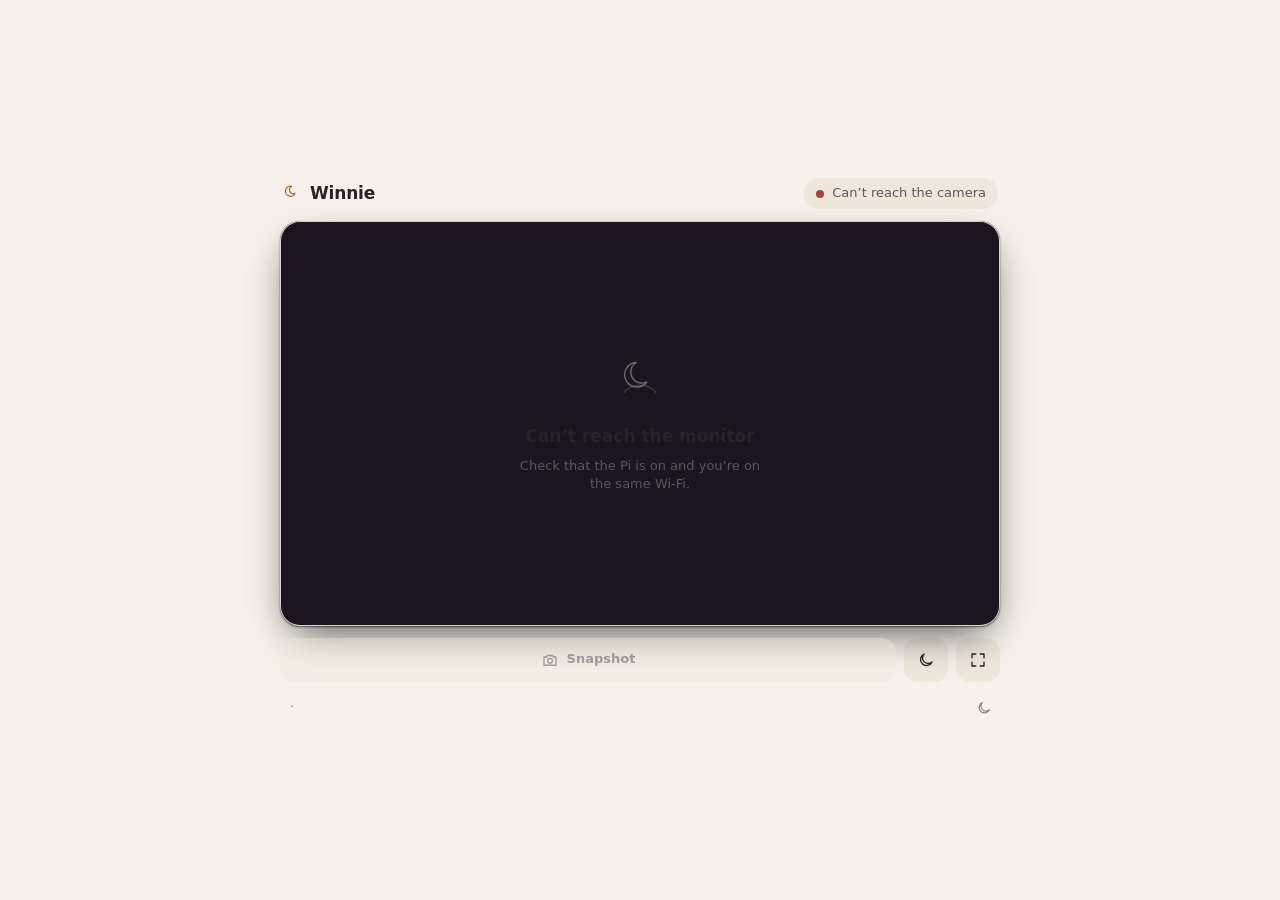
==== commit 50c8210f: "Updating index.html to alert when motion starts to the user with audio and a banner over the video p" ====
--- a/src/index.html
+++ b/src/index.html
@@ -239,6 +239,64 @@
   }
   #motion-list li.motion-empty { color: var(--text-faint); font-style: italic; }
 
+  /* Mute toggle lives in the activity panel's head rather than the main
+     control bar - it's only relevant once you're already looking at motion,
+     and keeps the control bar from growing a button most sessions won't
+     touch. */
+  .alert-sound-btn {
+    display: inline-flex; align-items: center; justify-content: center;
+    width: 24px; height: 24px; margin-left: var(--sp-2);
+    border: 0; border-radius: var(--r-full); background: transparent;
+    color: var(--text-faint); cursor: pointer; -webkit-tap-highlight-color: transparent;
+  }
+  .alert-sound-btn:hover { color: var(--text-dim); background: var(--surface-hi); }
+  .alert-sound-btn[aria-pressed="true"] { color: var(--warn); }
+
+  /* The alert lives inside .stage (not the footer) so it survives fullscreen
+     and the iOS .immersive fallback, both of which hide .bar/.controls/.stats
+     (see body.immersive above) but not .stage's own children. Pinned to the
+     bottom - the top-right corner is already #exit-immersive's spot. Only
+     opacity is animated: no transform may touch .stage or anything between
+     it and #feed without desyncing the detection overlay (see the .stage
+     comment above). */
+  .motion-alert {
+    position: absolute; left: var(--sp-3); right: var(--sp-3); bottom: var(--sp-3);
+    z-index: 2;
+    display: flex; align-items: center; gap: var(--sp-3);
+    padding: var(--sp-3) var(--sp-4);
+    border-radius: var(--r-md);
+    background: var(--surface); box-shadow: var(--shadow-card), inset 0 0 0 1px var(--warn-wash);
+    backdrop-filter: blur(4px);
+    animation: alert-in .2s ease-out;
+  }
+  @keyframes alert-in { from { opacity: 0; } to { opacity: 1; } }
+  .motion-alert-dot {
+    flex: none; width: 10px; height: 10px; border-radius: var(--r-full);
+    background: var(--warn); box-shadow: 0 0 0 4px var(--warn-wash);
+    animation: pulse 1.6s ease-in-out infinite;
+  }
+  .motion-alert-text {
+    flex: 1; margin: 0; font-size: var(--fs-sm); font-weight: 600; color: var(--text);
+  }
+  .motion-alert-btn {
+    flex: none; min-height: 36px; padding: 0 var(--sp-4); border: 0; border-radius: var(--r-md);
+    background: var(--warn); color: var(--bg); font: inherit; font-size: var(--fs-sm); font-weight: 700;
+    cursor: pointer; -webkit-tap-highlight-color: transparent;
+  }
+  .motion-alert-btn:hover { background: var(--accent-hi); }
+  /* Mirrors .alert-sound-btn but lives on the banner itself, not just the
+     activity panel's head - body.immersive hides .motion-panel (see above),
+     so without a copy here the mute control would be unreachable exactly
+     when the banner is likely to be up: fullscreen, at night. */
+  .motion-alert-mute {
+    flex: none; display: inline-flex; align-items: center; justify-content: center;
+    width: 32px; height: 32px; border: 0; border-radius: var(--r-full);
+    background: transparent; color: var(--text-dim); cursor: pointer;
+    -webkit-tap-highlight-color: transparent;
+  }
+  .motion-alert-mute:hover { background: var(--surface-hi); }
+  .motion-alert-mute[aria-pressed="true"] { color: var(--warn); }
+
   :focus-visible { outline: 2px solid var(--focus); outline-offset: 2px; }
   :focus:not(:focus-visible) { outline: none; }
 
@@ -279,6 +337,16 @@
       <button id="exit-immersive" class="stage-btn" type="button" aria-label="Exit fullscreen" hidden>
         <svg width="18" height="18" viewBox="0 0 24 24" fill="none" stroke="currentColor" stroke-width="2" stroke-linecap="round" aria-hidden="true"><path d="M6 6l12 12M18 6L6 18"/></svg>
       </button>
+      <div id="motion-alert" class="motion-alert" role="alert" hidden>
+        <span class="motion-alert-dot" aria-hidden="true"></span>
+        <p class="motion-alert-text">Motion detected <span id="motion-alert-time"></span></p>
+        <button id="motion-alert-mute" class="motion-alert-mute" type="button" aria-pressed="true" aria-label="Mute motion alert sound">
+          <svg width="15" height="15" viewBox="0 0 24 24" fill="none" stroke="currentColor" stroke-width="1.8" stroke-linecap="round" stroke-linejoin="round" aria-hidden="true">
+            <path d="M4 9v6h4l5 4V5L8 9H4z"/><path d="M17 8a5 5 0 0 1 0 8" opacity=".8"/>
+          </svg>
+        </button>
+        <button id="motion-ack" class="motion-alert-btn" type="button">Acknowledge</button>
+      </div>
     </div>
 
     <div class="controls">
@@ -324,6 +392,11 @@
       <div class="motion-panel-head">
         <p class="motion-panel-title">Recent activity</p>
         <span id="motion-total" class="motion-total"></span>
+        <button id="alert-sound" class="alert-sound-btn" type="button" aria-pressed="true" aria-label="Mute motion alert sound">
+          <svg width="15" height="15" viewBox="0 0 24 24" fill="none" stroke="currentColor" stroke-width="1.8" stroke-linecap="round" stroke-linejoin="round" aria-hidden="true">
+            <path d="M4 9v6h4l5 4V5L8 9H4z"/><path d="M17 8a5 5 0 0 1 0 8" opacity=".8"/>
+          </svg>
+        </button>
       </div>
       <ul id="motion-list"><li class="motion-empty">No motion yet</li></ul>
     </div>
@@ -357,6 +430,11 @@
   const motionPanel = document.getElementById('motion-panel');
   const motionList = document.getElementById('motion-list');
   const motionTotal = document.getElementById('motion-total');
+  const motionAlert = document.getElementById('motion-alert');
+  const motionAlertTime = document.getElementById('motion-alert-time');
+  const motionAck = document.getElementById('motion-ack');
+  const alertSoundBtn = document.getElementById('alert-sound');
+  const motionAlertMuteBtn = document.getElementById('motion-alert-mute');
 
   const RECONNECT_DELAY_MS = 2000;
   const HEALTH_POLL_MS = 5000;
@@ -650,10 +728,23 @@
   // switch of its own (see --detect's help text), so its SSE connection
   // rides the Detect toggle's lifecycle below rather than getting a second
   // button.
+  //
+  // A `started` event also raises an acknowledgeable banner over the stage
+  // (see handleMotionEvent/showAlert below) - the pill and activity list are
+  // easy to miss, and this is a baby monitor. The banner, chime, and title
+  // flash are all local to this tab; there's no server-side ack state.
 
   const MAX_MOTION_ITEMS = 6;
+  const ALERT_CHIME_MIN_GAP_MS = 10000;
+  const ORIGINAL_TITLE = document.title;
   let eventsSource = null;
   let motionEvents = [];
+  let alertActive = false;
+  let lastAlertedSeq = -1;
+  let seededAlerts = false;
+  let lastChimeAt = 0;
+  let audioCtx = null;
+  let soundOn = true;
 
   function formatClockTime(unixMs) {
     return new Date(unixMs).toLocaleTimeString([], {
@@ -692,27 +783,173 @@
     motionLabel.textContent = active ? 'Moving' : 'Still';
   }
 
+  // --- Alert banner --------------------------------------------------------
+  //
+  // WebAudio is blocked until the page has had a user gesture, and Chrome
+  // only honors resume() as *part of* that gesture's call stack - creating
+  // the context later, from an SSE callback with no gesture on the stack
+  // (e.g. the very first chime, triggered by a live motion event before
+  // anyone has touched the page), leaves it permanently stuck `suspended`
+  // with a console warning. So the context is created (and resumed) here,
+  // eagerly, on the first gesture of any kind - not lazily inside chime()
+  // - and chime() just reuses whatever state that left it in. If the Detect
+  // toggle restores itself from localStorage on load with no prior gesture,
+  // the first chime may still be silent until this fires once.
+  function ensureAudioCtx() {
+    if (!audioCtx) {
+      try { audioCtx = new (window.AudioContext || window.webkitAudioContext)(); } catch (err) {}
+    }
+    return audioCtx;
+  }
+  function unlockAudio() {
+    const ctx = ensureAudioCtx();
+    if (ctx && ctx.state === 'suspended') ctx.resume().catch(function () {});
+  }
+  document.addEventListener('click', unlockAudio, { once: true, capture: true });
+  document.addEventListener('keydown', unlockAudio, { once: true, capture: true });
+  document.addEventListener('touchstart', unlockAudio, { once: true, capture: true, passive: true });
+
+  function chime() {
+    if (!soundOn) return;
+    const now = Date.now();
+    if (now - lastChimeAt < ALERT_CHIME_MIN_GAP_MS) return;
+    lastChimeAt = now;
+    try {
+      const ctx = ensureAudioCtx();
+      if (!ctx) return;
+      if (ctx.state === 'suspended') ctx.resume().catch(function () {});
+      const t0 = ctx.currentTime;
+      [660, 880].forEach(function (freq, i) {
+        const osc = ctx.createOscillator();
+        const gain = ctx.createGain();
+        osc.type = 'sine';
+        osc.frequency.value = freq;
+        const start = t0 + i * 0.16;
+        gain.gain.setValueAtTime(0, start);
+        gain.gain.linearRampToValueAtTime(0.2, start + 0.02);
+        gain.gain.linearRampToValueAtTime(0, start + 0.14);
+        osc.connect(gain).connect(ctx.destination);
+        osc.start(start);
+        osc.stop(start + 0.15);
+      });
+    } catch (err) {
+      // No WebAudio support, or the context refused to start - the visual
+      // banner still does the job.
+    }
+  }
+
+  function setTitleFlash(on) {
+    document.title = on ? '(!) Motion — ' + ORIGINAL_TITLE : ORIGINAL_TITLE;
+  }
+
+  function showAlert(ev) {
+    motionAlertTime.textContent = formatClockTime(ev.at);
+    motionAlert.hidden = false;
+    setTitleFlash(true);
+    chime();
+    alertActive = true;
+  }
+
+  function clearAlert() {
+    if (!alertActive && motionAlert.hidden) return;
+    motionAlert.hidden = true;
+    setTitleFlash(false);
+    alertActive = false;
+  }
+
+  motionAck.addEventListener('click', clearAlert);
+
+  // Two buttons share this state - one in the activity panel (its permanent
+  // home) and one on the banner itself, since body.immersive hides the
+  // panel but not the banner (see the .motion-alert-mute CSS comment).
+  function syncSoundButtons() {
+    const label = soundOn ? 'Mute motion alert sound' : 'Unmute motion alert sound';
+    for (const btn of [alertSoundBtn, motionAlertMuteBtn]) {
+      btn.setAttribute('aria-pressed', soundOn ? 'true' : 'false');
+      btn.setAttribute('aria-label', label);
+    }
+  }
+
+  function toggleAlertSound() {
+    soundOn = !soundOn;
+    syncSoundButtons();
+    try { localStorage.setItem('winnie-alert-sound', soundOn ? '1' : '0'); } catch (e) {}
+  }
+
+  function initAlertSound() {
+    try { soundOn = localStorage.getItem('winnie-alert-sound') !== '0'; } catch (e) {}
+    syncSoundButtons();
+    alertSoundBtn.addEventListener('click', toggleAlertSound);
+    motionAlertMuteBtn.addEventListener('click', toggleAlertSound);
+  }
+
+  // Single path for every live/faked motion event (snapshot replay on
+  // (re)connect is handled separately below, since it needs to distinguish
+  // "already alerted" history from genuinely new events) so the pill/list/
+  // alert can't drift out of sync with each other.
+  function handleMotionEvent(ev) {
+    motionEvents.push(ev);
+    if (motionEvents.length > 50) motionEvents.shift();
+    renderMotionList();
+    setMotionState(ev.kind === 'started');
+    if (ev.kind === 'started') {
+      if (typeof ev.seq === 'number') lastAlertedSeq = Math.max(lastAlertedSeq, ev.seq);
+      showAlert(ev);
+    }
+  }
+
   function startEvents() {
     if (eventsSource) return;
     eventsSource = new EventSource('/events');
     eventsSource.addEventListener('snapshot', function (e) {
       try {
         const data = JSON.parse(e.data);
-        motionEvents = Array.isArray(data.events) ? data.events : [];
+        const events = Array.isArray(data.events) ? data.events : [];
+        motionEvents = events;
         renderMotionList();
         const last = motionEvents[motionEvents.length - 1];
         setMotionState(!!last && last.kind === 'started');
+
+        const maxSeq = events.reduce(function (m, e) {
+          return typeof e.seq === 'number' && e.seq > m ? e.seq : m;
+        }, -1);
+        if (!seededAlerts) {
+          // First snapshot after page load: absorb history silently. A
+          // freshly loaded page shouldn't open with an alert about
+          // something that happened before anyone was looking - the
+          // pill already shows current state.
+          seededAlerts = true;
+          lastAlertedSeq = maxSeq;
+        } else if (maxSeq < lastAlertedSeq) {
+          // seq resets to 0 on a server restart; a lower max than what
+          // we've already alerted on means the server restarted, not
+          // that time went backwards.
+          lastAlertedSeq = -1;
+          const startedEvents = events.filter(function (e) { return e.kind === 'started'; });
+          const latestStarted = startedEvents[startedEvents.length - 1];
+          if (latestStarted) {
+            lastAlertedSeq = latestStarted.seq;
+            showAlert(latestStarted);
+          }
+        } else {
+          // A reconnect after a network blip: alert only for `started`
+          // events we haven't alerted on yet, and only the newest one.
+          const unseen = events.filter(function (e) {
+            return e.kind === 'started' && typeof e.seq === 'number' && e.seq > lastAlertedSeq;
+          });
+          const latestUnseen = unseen[unseen.length - 1];
+          if (latestUnseen) {
+            lastAlertedSeq = latestUnseen.seq;
+            showAlert(latestUnseen);
+          }
+        }
       } catch (err) {
         // Malformed payload - ignore this tick.
       }
     });
     eventsSource.addEventListener('motion', function (e) {
       try {
-        const ev = JSON.parse(e.data);
-        motionEvents.push(ev);
-        if (motionEvents.length > 50) motionEvents.shift();
-        renderMotionList();
-        setMotionState(ev.kind === 'started');
+        handleMotionEvent(JSON.parse(e.data));
       } catch (err) {
         // Malformed payload - ignore this tick.
       }
@@ -769,6 +1006,7 @@
     toggle.classList.remove('on');
     toggle.setAttribute('aria-pressed', 'false');
     stopEvents();
+    clearAlert(); // motion is off - a stale banner would be misleading
     try { localStorage.setItem('winnie-detect', '0'); } catch (e) {}
   }
 
@@ -784,12 +1022,20 @@
   document.addEventListener('webkitfullscreenchange', function () { syncFullBtn(); drawOverlay(); });
 
   // A backgrounded tab has no business keeping the Pi busy running
-  // inference for a phone screen nobody's looking at, or holding open an
-  // events connection nobody can see either.
+  // inference for a phone screen nobody's looking at, so /detections closes.
+  // /events stays open, though: detection (and the motion pump riding on
+  // it) keeps running server-side regardless per detect::mod's idle-fps
+  // doc comment, so an open /events connection costs no extra inference.
+  // This doesn't buy live alerts while backgrounded - mobile browsers
+  // (notably iOS Safari) freeze a hidden tab's JS entirely, so nothing runs
+  // until it's foregrounded again. What it buys is catch-up: on return,
+  // EventSource reconnects and the server replays its ring buffer as a
+  // `snapshot`, so a `started` event missed while backgrounded still
+  // raises the banner as soon as someone looks - see the snapshot handler's
+  // seq bookkeeping in startEvents() above.
   document.addEventListener('visibilitychange', function () {
     if (document.hidden) {
       if (es) { es.close(); es = null; }
-      stopEvents();
     } else if (toggle.classList.contains('on')) {
       startDetect();
     }
@@ -936,6 +1182,7 @@
 
   initTheme();
   initDim();
+  initAlertSound();
   readPaintTokens();
   syncFullBtn();
 
@@ -950,10 +1197,10 @@
         drawOverlay();
       },
       fakeMotion: function (kind, extra) {
-        const ev = Object.assign({ seq: 0, kind: kind, at: Date.now() }, extra || {});
-        motionEvents.push(ev);
-        renderMotionList();
-        setMotionState(kind === 'started');
+        handleMotionEvent(Object.assign({ seq: 0, kind: kind, at: Date.now() }, extra || {}));
+      },
+      audioState: function () {
+        return { exists: !!audioCtx, state: audioCtx ? audioCtx.state : null, soundOn: soundOn };
       },
     };
   }
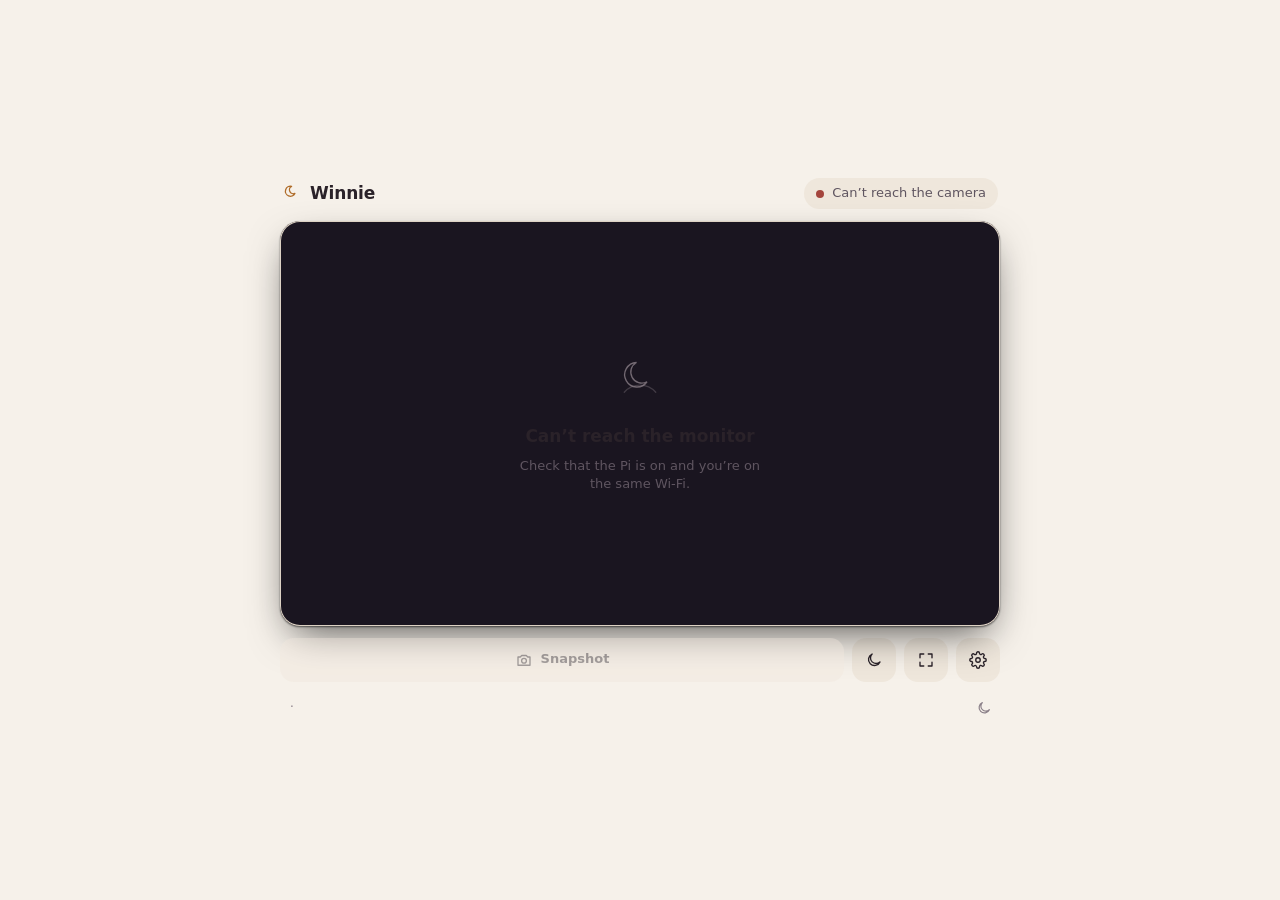
==== commit 987a178d: "Adding an API for handling the configuration of the video" ====
--- a/src/index.html
+++ b/src/index.html
@@ -143,7 +143,8 @@
     filter: brightness(var(--dim, 1)); /* top-layer fullscreen doesn't inherit .app's filter */
   }
   body.immersive .stage { position: fixed; inset: 0; z-index: 100; }
-  body.immersive .bar, body.immersive .controls, body.immersive .stats, body.immersive .motion-panel {
+  body.immersive .bar, body.immersive .controls, body.immersive .stats, body.immersive .motion-panel,
+  body.immersive .settings-panel, body.immersive .settings-panel-status {
     display: none;
   }
 
@@ -299,6 +300,102 @@
 
   :focus-visible { outline: 2px solid var(--focus); outline-offset: 2px; }
   :focus:not(:focus-visible) { outline: none; }
+
+  /* ── Settings panel ────────────────────────────────────────────────── */
+
+  .settings-panel {
+    background: var(--surface);
+    border-radius: var(--r-md);
+    box-shadow: var(--shadow-card), inset 0 0 0 1px var(--line);
+    overflow: hidden;
+    animation: settings-in .25s ease-out;
+  }
+  @keyframes settings-in { from { opacity: 0; transform: translateY(-6px); } to { opacity: 1; transform: translateY(0); } }
+
+  .settings-head {
+    display: flex; align-items: baseline; justify-content: space-between;
+    padding: var(--sp-3) var(--sp-4) var(--sp-2);
+  }
+  .settings-title {
+    margin: 0; font-size: var(--fs-xs); font-weight: 600;
+    text-transform: uppercase; letter-spacing: .04em; color: var(--text-faint);
+  }
+  .settings-tag {
+    font-size: var(--fs-xs); color: var(--text-faint);
+    padding: 2px 8px; border-radius: var(--r-full);
+    background: var(--bg-elev); border: 1px solid var(--line);
+  }
+
+  .settings-body {
+    display: flex; flex-direction: column; gap: var(--sp-2);
+    padding: 0 var(--sp-4) var(--sp-3);
+  }
+  .settings-row {
+    display: flex; align-items: center; justify-content: space-between;
+    gap: var(--sp-3); min-height: 40px;
+  }
+  .settings-label {
+    font-size: var(--fs-sm); font-weight: 500; color: var(--text-dim);
+    flex: none; width: 100px;
+  }
+  .settings-input-group { display: flex; align-items: center; gap: var(--sp-1); flex: 1; }
+  .settings-select {
+    flex: 1; min-height: 38px; padding: 0 var(--sp-3);
+    border: 0; border-radius: var(--r-sm);
+    background: var(--surface-hi); color: var(--text);
+    font: inherit; font-size: var(--fs-sm);
+    cursor: pointer;
+  }
+  .settings-num {
+    flex: 1; min-height: 38px; padding: 0 var(--sp-3);
+    border: 0; border-radius: var(--r-sm);
+    background: var(--surface-hi); color: var(--text);
+    font: inherit; font-size: var(--fs-sm);
+  }
+  .settings-num:focus, .settings-select:focus { outline: 2px solid var(--focus); outline-offset: 1px; }
+
+  .settings-range-wrap { display: flex; align-items: center; gap: var(--sp-3); flex: 1; }
+  .settings-range {
+    flex: 1; height: 6px;
+    appearance: none; -webkit-appearance: none;
+    background: var(--surface-hi); border-radius: var(--r-full);
+    accent-color: var(--accent);
+  }
+  .settings-range::-webkit-slider-thumb {
+    appearance: none; -webkit-appearance: none;
+    width: 20px; height: 20px; border-radius: 50%;
+    background: var(--accent); cursor: pointer;
+  }
+  .settings-range-out {
+    font-size: var(--fs-sm); font-weight: 600; font-variant-numeric: tabular-nums;
+    color: var(--text); min-width: 3ch; text-align: right;
+  }
+
+  .settings-toggle {
+    display: inline-flex; align-items: center; justify-content: center;
+    min-width: 52px; min-height: 36px; padding: 0 var(--sp-3);
+    border: 0; border-radius: var(--r-sm);
+    background: var(--surface-hi); color: var(--text-dim);
+    font: inherit; font-size: var(--fs-sm); font-weight: 600;
+    cursor: pointer; -webkit-tap-highlight-color: transparent;
+    transition: background .15s ease, color .15s ease;
+  }
+  .settings-toggle[aria-pressed="true"] { background: var(--accent-wash); color: var(--accent-hi); }
+
+  .settings-actions {
+    display: flex; align-items: center; justify-content: flex-end; gap: var(--sp-2);
+    padding: var(--sp-2) var(--sp-4) var(--sp-4);
+  }
+  .settings-error {
+    flex: 1; font-size: var(--fs-xs); color: var(--bad);
+  }
+
+  .settings-panel-status {
+    text-align: center; font-size: var(--fs-sm); color: var(--ok);
+    padding: var(--sp-2);
+  }
+
+  /* ── End settings panel ────────────────────────────────────────────── */
 
   @media (prefers-reduced-motion: reduce) {
     *, ::before, ::after {
@@ -369,7 +466,85 @@
           <path d="M4 9V4h5M20 9V4h-5M4 15v5h5M20 15v5h-5"/>
         </svg>
       </button>
+      <button id="settings-btn" class="btn btn-icon" type="button" aria-pressed="false" aria-label="Camera settings">
+        <svg width="18" height="18" viewBox="0 0 24 24" fill="none" stroke="currentColor" stroke-width="1.8" stroke-linecap="round" stroke-linejoin="round" aria-hidden="true">
+          <circle cx="12" cy="12" r="3"/><path d="M19.4 15a1.65 1.65 0 0 0 .33 1.82l.06.06a2 2 0 0 1-2.83 2.83l-.06-.06a1.65 1.65 0 0 0-1.82-.33 1.65 1.65 0 0 0-1 1.51V21a2 2 0 0 1-4 0v-.09A1.65 1.65 0 0 0 9 19.4a1.65 1.65 0 0 0-1.82.33l-.06.06a2 2 0 0 1-2.83-2.83l.06-.06A1.65 1.65 0 0 0 4.68 15a1.65 1.65 0 0 0-1.51-1H3a2 2 0 0 1 0-4h.09A1.65 1.65 0 0 0 4.6 9a1.65 1.65 0 0 0-.33-1.82l-.06-.06a2 2 0 0 1 2.83-2.83l.06.06A1.65 1.65 0 0 0 9 4.68a1.65 1.65 0 0 0 1-1.51V3a2 2 0 0 1 4 0v.09a1.65 1.65 0 0 0 1 1.51 1.65 1.65 0 0 0 1.82-.33l.06-.06a2 2 0 0 1 2.83 2.83l-.06.06A1.65 1.65 0 0 0 19.4 9a1.65 1.65 0 0 0 1.51 1H21a2 2 0 0 1 0 4h-.09a1.65 1.65 0 0 0-1.51 1z"/>
+        </svg>
+      </button>
     </div>
+
+    <div class="settings-panel" id="settings-panel" role="region" aria-label="Camera settings" hidden>
+      <div class="settings-head">
+        <p class="settings-title">Camera settings</p>
+        <span id="settings-backend" class="settings-tag"></span>
+      </div>
+      <div class="settings-body">
+        <div class="settings-row">
+          <label class="settings-label" for="s-width">Width</label>
+          <div class="settings-input-group">
+            <select id="s-width-preset" class="settings-select">
+              <option value="320">320</option>
+              <option value="640">640</option>
+              <option value="800">800</option>
+              <option value="1280" selected>1280</option>
+              <option value="1920">1920</option>
+              <option value="custom">custom</option>
+            </select>
+            <input id="s-width" class="settings-num" type="number" min="1" value="1280" hidden>
+          </div>
+        </div>
+        <div class="settings-row">
+          <label class="settings-label" for="s-height">Height</label>
+          <div class="settings-input-group">
+            <select id="s-height-preset" class="settings-select">
+              <option value="240">240</option>
+              <option value="480">480</option>
+              <option value="600">600</option>
+              <option value="720" selected>720</option>
+              <option value="1080">1080</option>
+              <option value="custom">custom</option>
+            </select>
+            <input id="s-height" class="settings-num" type="number" min="1" value="720" hidden>
+          </div>
+        </div>
+        <div class="settings-row">
+          <label class="settings-label" for="s-fps">FPS</label>
+          <div class="settings-input-group">
+            <select id="s-fps-preset" class="settings-select">
+              <option value="5">5</option>
+              <option value="10">10</option>
+              <option value="15">15</option>
+              <option value="20">20</option>
+              <option value="30" selected>30</option>
+              <option value="custom">custom</option>
+            </select>
+            <input id="s-fps" class="settings-num" type="number" min="1" value="30" hidden>
+          </div>
+        </div>
+        <div class="settings-row" id="s-quality-row">
+          <label class="settings-label" for="s-quality">Quality</label>
+          <div class="settings-range-wrap">
+            <input id="s-quality" class="settings-range" type="range" min="1" max="100" value="80">
+            <output id="s-quality-out" class="settings-range-out" for="s-quality">80</output>
+          </div>
+        </div>
+        <div class="settings-row" id="s-hflip-row">
+          <span class="settings-label">Flip horizontal</span>
+          <button id="s-hflip" class="settings-toggle" type="button" aria-pressed="false">Off</button>
+        </div>
+        <div class="settings-row" id="s-vflip-row">
+          <span class="settings-label">Flip vertical</span>
+          <button id="s-vflip" class="settings-toggle" type="button" aria-pressed="false">Off</button>
+        </div>
+      </div>
+      <div class="settings-actions" id="s-actions">
+        <span id="s-error" class="settings-error" hidden></span>
+        <button id="s-cancel" class="btn" type="button">Cancel</button>
+        <button id="s-apply" class="btn btn-wide" type="button">Apply</button>
+      </div>
+    </div>
+
+    <div class="settings-panel-status" id="settings-status" hidden></div>
 
     <footer class="stats">
       <span id="stat-since" class="stat"></span>
@@ -1170,6 +1345,196 @@
     snap.download = 'winnie-' + tsSlug() + '.jpg';
   });
 
+  // --- Settings panel -------------------------------------------------
+
+  const settingsBtn = document.getElementById('settings-btn');
+  const settingsPanel = document.getElementById('settings-panel');
+  const settingsBackend = document.getElementById('settings-backend');
+  const settingsStatus = document.getElementById('settings-status');
+  const sWidthPreset = document.getElementById('s-width-preset');
+  const sWidth = document.getElementById('s-width');
+  const sHeightPreset = document.getElementById('s-height-preset');
+  const sHeight = document.getElementById('s-height');
+  const sFpsPreset = document.getElementById('s-fps-preset');
+  const sFps = document.getElementById('s-fps');
+  const sQualityRow = document.getElementById('s-quality-row');
+  const sQuality = document.getElementById('s-quality');
+  const sQualityOut = document.getElementById('s-quality-out');
+  const sHflipRow = document.getElementById('s-hflip-row');
+  const sHflip = document.getElementById('s-hflip');
+  const sVflipRow = document.getElementById('s-vflip-row');
+  const sVflip = document.getElementById('s-vflip');
+  const sError = document.getElementById('s-error');
+
+  const PRESET_SPECS = {
+    width:  { sel: sWidthPreset,  inp: sWidth  },
+    height: { sel: sHeightPreset, inp: sHeight },
+    fps:    { sel: sFpsPreset,    inp: sFps    },
+  };
+
+  // Show/hide the custom number input when "custom" is picked.
+  function syncPreset(key) {
+    const spec = PRESET_SPECS[key];
+    const showCustom = spec.sel.value === 'custom';
+    spec.inp.hidden = !showCustom;
+    spec.sel.hidden = showCustom;
+    if (!showCustom) spec.inp.value = spec.sel.value;
+  }
+  sWidthPreset.addEventListener('change', function () { syncPreset('width'); });
+  sHeightPreset.addEventListener('change', function () { syncPreset('height'); });
+  sFpsPreset.addEventListener('change', function () { syncPreset('fps'); });
+
+  sQuality.addEventListener('input', function () {
+    sQualityOut.textContent = sQuality.value;
+  });
+
+  function setToggle(btn, on) {
+    btn.setAttribute('aria-pressed', on ? 'true' : 'false');
+    btn.textContent = on ? 'On' : 'Off';
+  }
+  sHflip.addEventListener('click', function () {
+    setToggle(sHflip, sHflip.getAttribute('aria-pressed') !== 'true');
+  });
+  sVflip.addEventListener('click', function () {
+    setToggle(sVflip, sVflip.getAttribute('aria-pressed') !== 'true');
+  });
+
+  // Fill all form fields from a parsed /api/config response.
+  function populateForm(cfg) {
+    // Backend tag + show/hide rpicam-only controls
+    settingsBackend.textContent = cfg.backend;
+    var isRpi = cfg.backend === 'rpicam';
+    sQualityRow.hidden = !isRpi;
+    sHflipRow.hidden = !isRpi;
+    sVflipRow.hidden = !isRpi;
+
+    // Resolution
+    if ([320, 640, 800, 1280, 1920].indexOf(cfg.width) >= 0) {
+      sWidthPreset.value = String(cfg.width);
+      sWidth.hidden = true;
+      sWidthPreset.hidden = false;
+    } else {
+      sWidthPreset.value = 'custom';
+      sWidthPreset.hidden = true;
+      sWidth.hidden = false;
+      sWidth.value = cfg.width;
+    }
+    if ([240, 480, 600, 720, 1080].indexOf(cfg.height) >= 0) {
+      sHeightPreset.value = String(cfg.height);
+      sHeight.hidden = true;
+      sHeightPreset.hidden = false;
+    } else {
+      sHeightPreset.value = 'custom';
+      sHeightPreset.hidden = true;
+      sHeight.hidden = false;
+      sHeight.value = cfg.height;
+    }
+    if ([5, 10, 15, 20, 30].indexOf(cfg.fps) >= 0) {
+      sFpsPreset.value = String(cfg.fps);
+      sFps.hidden = true;
+      sFpsPreset.hidden = false;
+    } else {
+      sFpsPreset.value = 'custom';
+      sFpsPreset.hidden = true;
+      sFps.hidden = false;
+      sFps.value = cfg.fps;
+    }
+
+    sQuality.value = cfg.quality;
+    sQualityOut.textContent = cfg.quality;
+    setToggle(sHflip, cfg.hflip);
+    setToggle(sVflip, cfg.vflip);
+    sError.hidden = true;
+  }
+
+  // Read the current value from the form for each of the six fields.
+  function readForm() {
+    return {
+      width:  Number(sWidthPreset.hidden  ? sWidth.value  : sWidthPreset.value),
+      height: Number(sHeightPreset.hidden ? sHeight.value : sHeightPreset.value),
+      fps:    Number(sFpsPreset.hidden    ? sFps.value    : sFpsPreset.value),
+      quality: parseInt(sQuality.value, 10),
+      hflip:  sHflip.getAttribute('aria-pressed') === 'true',
+      vflip:  sVflip.getAttribute('aria-pressed') === 'true',
+    };
+  }
+
+  async function fetchConfig() {
+    var res = await fetch('/api/config', { cache: 'no-store' });
+    return res.json();
+  }
+
+  async function applySettings() {
+    var newCfg = readForm();
+    // Quick client-side validation
+    if (!newCfg.width || !newCfg.height || !newCfg.fps ||
+        newCfg.quality < 1 || newCfg.quality > 100) {
+      showSettingsError('All values must be positive; quality must be 1–100.');
+      return;
+    }
+
+    var res = await fetch('/api/config', {
+      method: 'PUT',
+      headers: { 'Content-Type': 'application/json' },
+      body: JSON.stringify(newCfg),
+      cache: 'no-store',
+    });
+
+    if (res.ok) {
+      var cfg = await res.json();
+      populateForm(cfg);
+      showSettingsStatus('Applied — restarting capture…');
+      setTimeout(function () {
+        if (settingsStatus.textContent === 'Applied — restarting capture…') {
+          settingsStatus.hidden = true;
+        }
+      }, 3000);
+      closeSettings();
+    } else {
+      var body = await res.json().catch(function () { return {}; });
+      showSettingsError(body.error || 'Failed to apply settings.');
+    }
+  }
+
+  function showSettingsError(msg) {
+    sError.textContent = msg;
+    sError.hidden = false;
+    settingsStatus.hidden = true;
+  }
+
+  function showSettingsStatus(msg) {
+    settingsStatus.textContent = msg;
+    settingsStatus.hidden = false;
+    sError.hidden = true;
+  }
+
+  async function openSettings() {
+    try {
+      var cfg = await fetchConfig();
+      populateForm(cfg);
+    } catch (e) {
+      // If the server is unreachable right now, keep whatever was in the
+      // form — at least the user can still change values and apply later.
+    }
+    settingsPanel.hidden = false;
+    settingsBtn.setAttribute('aria-pressed', 'true');
+    settingsBtn.classList.add('on');
+    sError.hidden = true;
+    settingsStatus.hidden = true;
+  }
+
+  function closeSettings() {
+    settingsPanel.hidden = true;
+    settingsBtn.setAttribute('aria-pressed', 'false');
+    settingsBtn.classList.remove('on');
+  }
+
+  settingsBtn.addEventListener('click', function () {
+    if (settingsPanel.hidden) openSettings(); else closeSettings();
+  });
+  document.getElementById('s-cancel').addEventListener('click', closeSettings);
+  document.getElementById('s-apply').addEventListener('click', applySettings);
+
   // --- Bootstrap -----------------------------------------------------------
 
   connect();
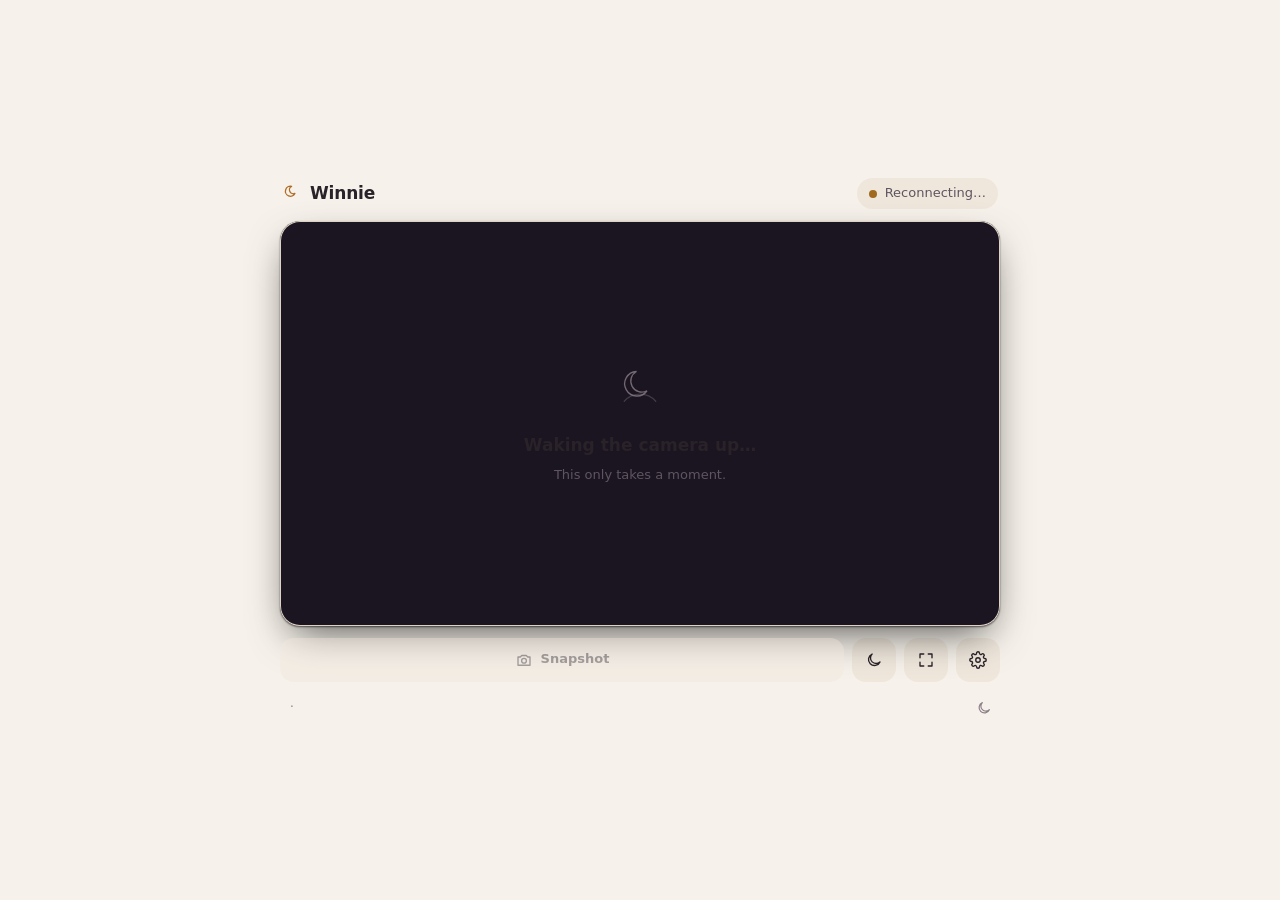
==== commit a3c1ceaa: "removing the interval poller that was set up" ====
--- a/src/index.html
+++ b/src/index.html
@@ -3,7 +3,7 @@
 <head>
 <meta charset="utf-8">
 <meta name="viewport" content="width=device-width, initial-scale=1, viewport-fit=cover">
-<meta name="apple-mobile-web-app-capable" content="yes">
+<meta name="mobile-web-app-capable" content="yes">
 <meta name="apple-mobile-web-app-status-bar-style" content="black-translucent">
 <meta id="theme-color-meta" name="theme-color" content="#14101a">
 <title>Winnie</title>
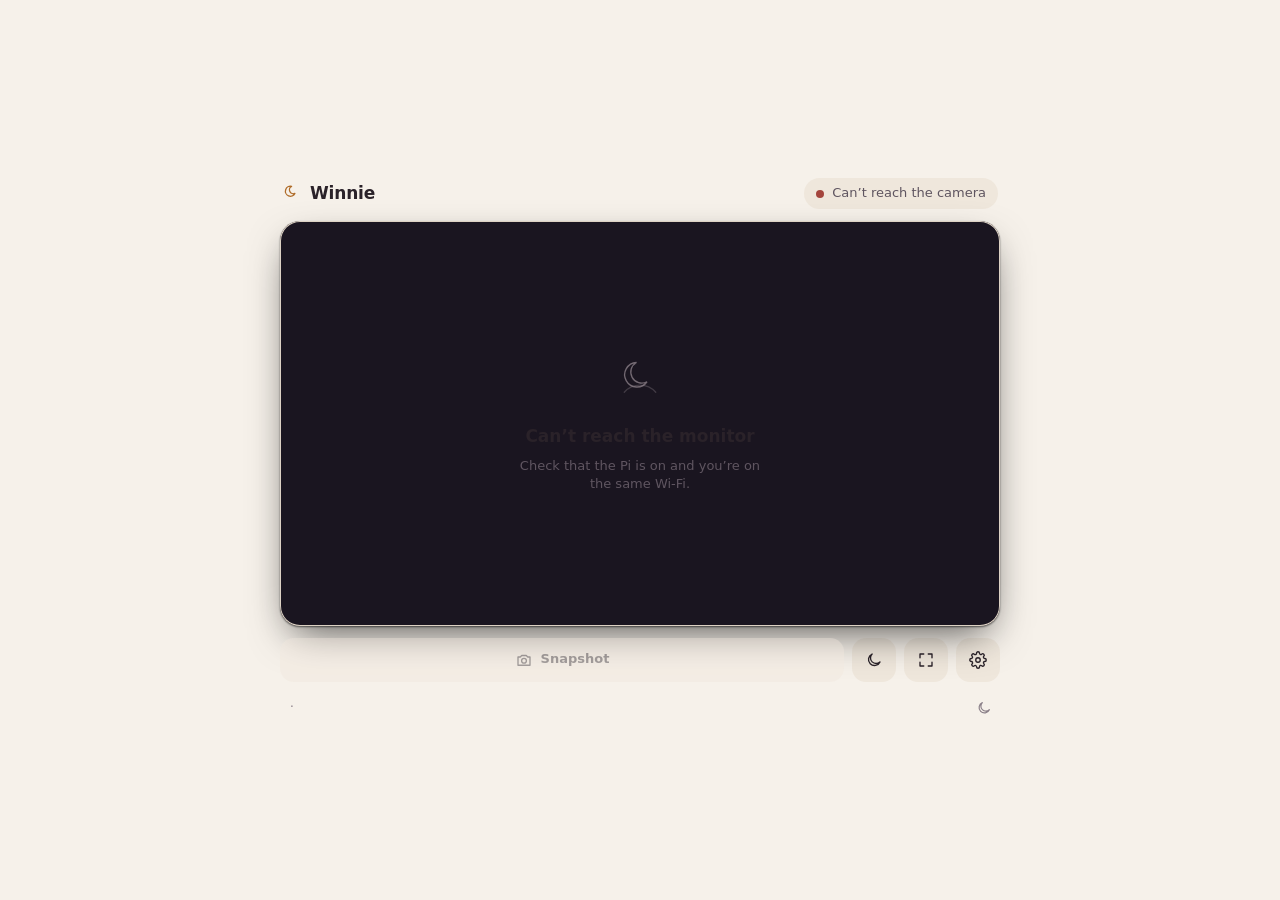
==== commit 346eab4f: "init try" ====
--- a/src/index.html
+++ b/src/index.html
@@ -450,6 +450,12 @@
       <button id="detect-toggle" class="btn btn-wide" type="button" aria-pressed="false" title="Also enables motion alerts" hidden>
         <span id="detect-dot" class="dot"></span><span id="detect-label">Detect</span>
       </button>
+      <button id="listen-toggle" class="btn btn-wide" type="button" aria-pressed="false" title="Play the microphone from the camera" hidden>
+        <span id="listen-dot" class="dot"></span><span id="listen-label">Listen</span>
+      </button>
+      <!-- preload="none" matters: without it the browser opens the stream,
+           and so the microphone, on page load. -->
+      <audio id="listen-audio" preload="none"></audio>
       <a id="snap" class="btn btn-wide" href="/snapshot.jpg" download="winnie.jpg" aria-disabled="true">
         <svg width="18" height="18" viewBox="0 0 24 24" fill="none" stroke="currentColor" stroke-width="1.8" stroke-linecap="round" stroke-linejoin="round" aria-hidden="true">
           <path d="M4 8h3l2-2h6l2 2h3v11H4z"/><circle cx="12" cy="13" r="3.2"/>
@@ -589,6 +595,8 @@
   const canvas = document.getElementById('overlay');
   const ctx = canvas.getContext('2d');
   const toggle = document.getElementById('detect-toggle');
+  const listenToggle = document.getElementById('listen-toggle');
+  const listenAudio = document.getElementById('listen-audio');
   const exitImmersiveBtn = document.getElementById('exit-immersive');
   const snap = document.getElementById('snap');
   const dimBtn = document.getElementById('dim');
@@ -720,6 +728,12 @@
       const available = data.detect === 'ready';
       toggle.hidden = !available;
       if (!available && detectOpen()) stopDetect();
+
+      // Audio needs no "ready" equivalent: the microphone opens on demand,
+      // so anything other than 'off' means Listen will work.
+      const audioAvailable = data.audio !== 'off';
+      listenToggle.hidden = !audioAvailable;
+      if (!audioAvailable && listening) stopListening();
 
       // Motion has no separate flag server-side - it rides along with
       // person detection (see --detect's help text) - so it uses the same
@@ -1189,6 +1203,48 @@
     if (detectOpen()) stopDetect(); else startDetect();
   });
 
+  // --- Listen (microphone) ------------------------------------------------
+  //
+  // Kept imperative and gesture-driven: browsers only allow play() from
+  // inside a user gesture, and clearing src + load() is what actually
+  // aborts the request - which is what tells the server to release the
+  // microphone, since it closes the device when the last listener leaves.
+
+  let listening = false;
+  let listenSeed = 0;
+
+  function startListening() {
+    listening = true;
+    listenSeed += 1;
+    listenAudio.src = '/audio?ts=' + listenSeed; // cache-bust, as connect() does
+    listenAudio.play().catch(function () { /* reported via 'error' below */ });
+    listenToggle.classList.add('on');
+    listenToggle.setAttribute('aria-pressed', 'true');
+  }
+
+  function stopListening() {
+    listening = false;
+    listenAudio.pause();
+    listenAudio.removeAttribute('src');
+    listenAudio.load();
+    listenToggle.classList.remove('on');
+    listenToggle.setAttribute('aria-pressed', 'false');
+  }
+
+  listenToggle.addEventListener('click', function () {
+    if (listening) stopListening(); else startListening();
+  });
+
+  // The server ends the response whenever the microphone restarts, which
+  // arrives as 'ended' rather than an error. Either way, reconnect if the
+  // user still wants to listen.
+  function relisten() {
+    if (!listening) return;
+    setTimeout(function () { if (listening) startListening(); }, 2000);
+  }
+  listenAudio.addEventListener('error', relisten);
+  listenAudio.addEventListener('ended', relisten);
+
   window.addEventListener('resize', drawOverlay);
   if (window.ResizeObserver) {
     new ResizeObserver(drawOverlay).observe(stage); // catches orientation change
